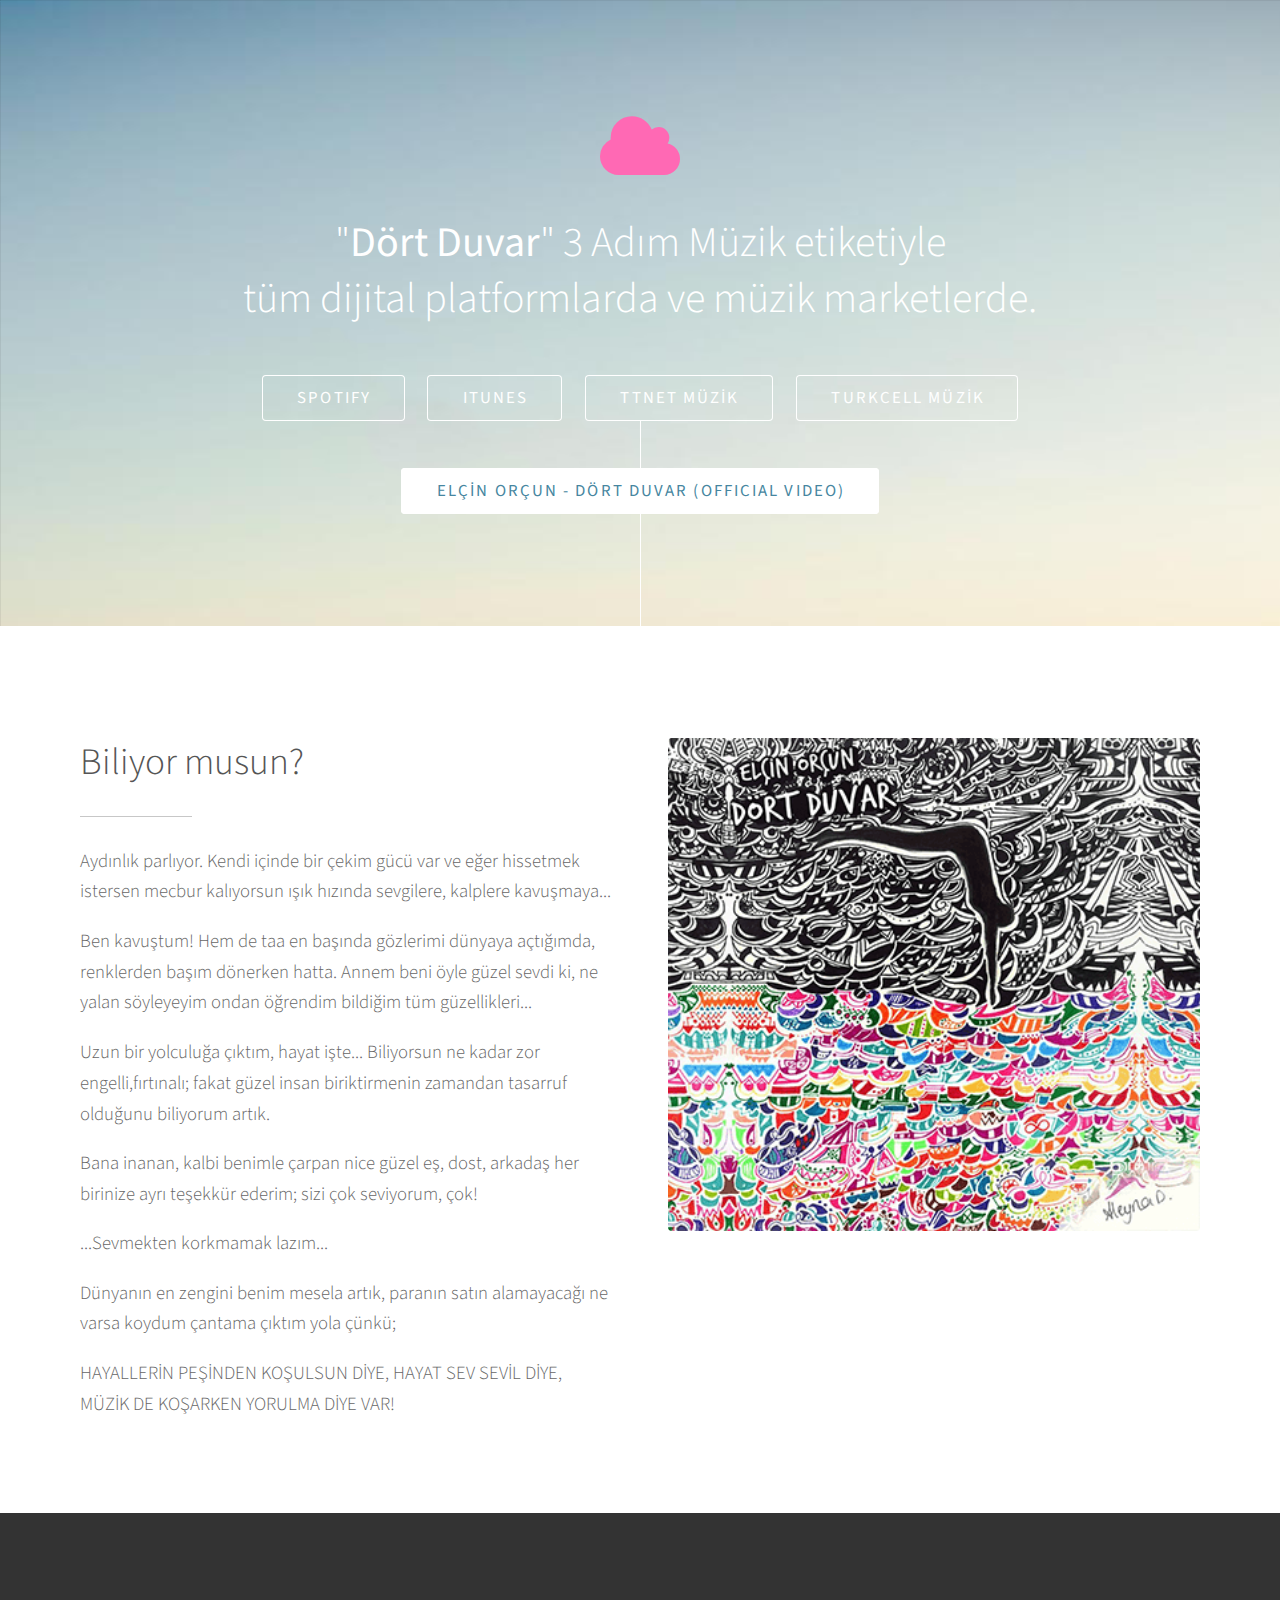
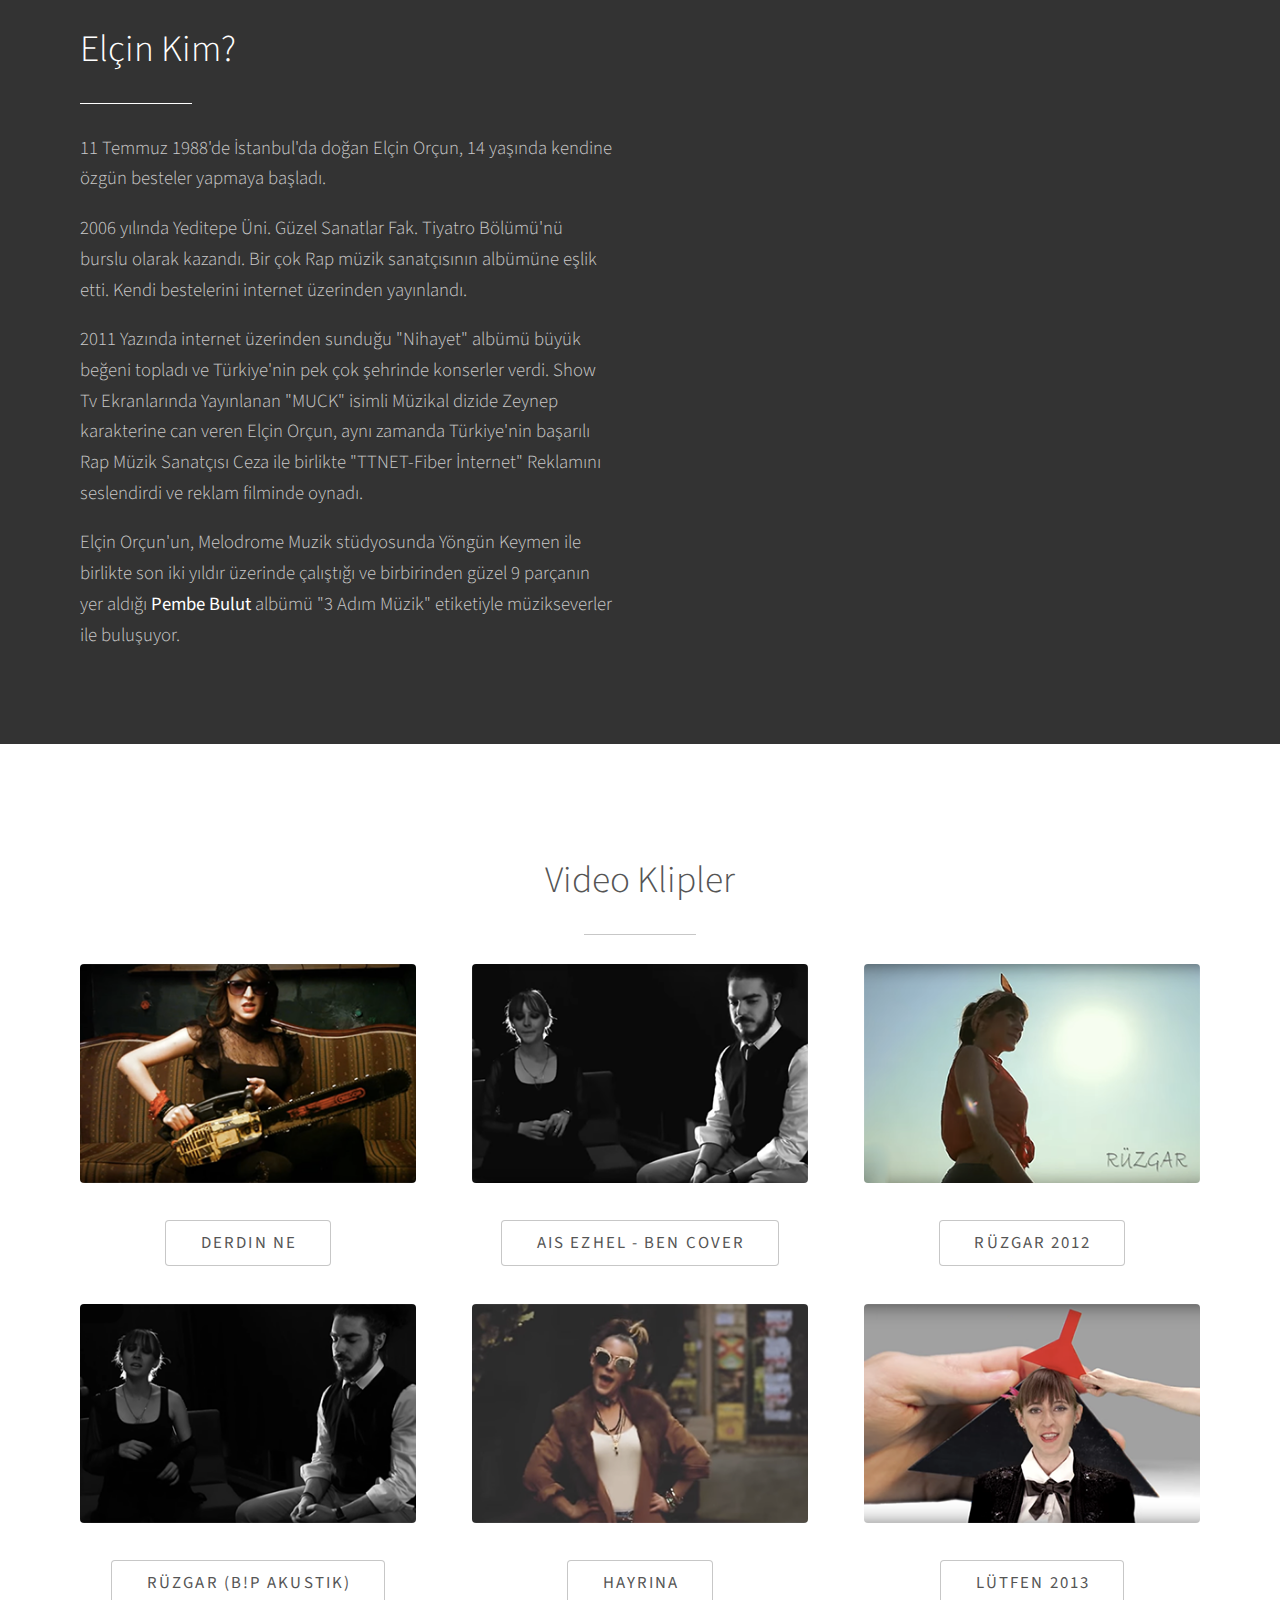
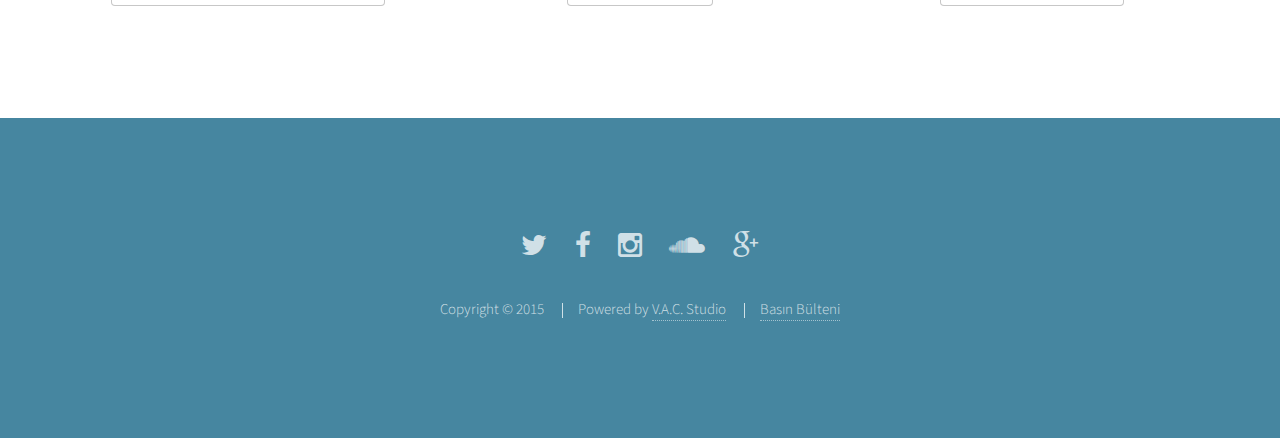
==== index-dortDuvar.html @ 404e04d7 "initial commit" ====
<!DOCTYPE HTML>
<html xmlns="http://www.w3.org/1999/html">
	<head>
		<title>Elçin Orçun - Dört Duvar</title>
		<meta http-equiv="content-type" content="text/html; charset=utf-8" />
		<meta name="description" content="" />
		<meta name="keywords" content="" />
		<meta name="author" content="nevcan uludaş" />
		<!--[if lte IE 8]><script src="css/ie/html5shiv.js"></script><![endif]-->
		<script src="js/jquery.min.js"></script>
		<script src="js/jquery.scrolly.min.js"></script>
		<script src="js/skel.min.js"></script>
		<script src="js/init.js"></script>
		<noscript>
			<link rel="stylesheet" href="css/skel.css" />
			<link rel="stylesheet" href="css/style.css" />
			<link rel="stylesheet" href="css/style-xlarge.css" />
		</noscript>
		<!--[if lte IE 9]><link rel="stylesheet" href="css/ie/v9.css" /><![endif]-->
		<!--[if lte IE 8]><link rel="stylesheet" href="css/ie/v8.css" /><![endif]-->
	</head>
	<body>

		<!-- Header -->
		<section id="header">
			<div class="inner">
				<span class="icon major fa-cloud" style="color:hotpink;"></span>
				<h1>"<strong>Dört Duvar</strong>" 3 Adım Müzik etiketiyle<br />
				tüm dijital platformlarda ve müzik marketlerde.</h1>
				<ul class="actions">
					<li><a href="https://play.spotify.com/track/7yi4Gw7I9JUrYmdKuyf0Lj" target="_blank" class="button scrolly">Spotify</a></li>
					<li><a href="http://hyperurl.co/DortDuvar" target="_blank" class="button scrolly">ITunes</a></li>
					<li><a href="https://www.ttnetmuzik.com.tr/#/album-Dort_Duvar-426302" target="_blank" class="button scrolly">TTnet MÜZİK</a></li>
					<li><a href="http://turkcellmuzik.turkcell.com.tr/#!/album/--/dort-duvar/ODg5ODQ1ODk1ODc5/--/sarkilar/karisik" target="_blank" class="button scrolly">TURKCELL MÜZİK</a></li>
				</ul>
				<ul class="actions uniform">
					<li><a href="https://youtu.be/6TJUSB4Pkss" target="_blank" class="button special">ELÇİN ORÇUN - DÖRT DUVAR (OFFICIAL VIDEO)</a></li>
				</ul>
			</div>
		</section>

		<!-- One -->
		<section id="one" class="main style1">
			<div class="container">
				<div class="row 150%">
					<div class="6u 12u$(medium)">
						<header class="major">
							<h2>Biliyor musun?</h2>
						</header>
						<p>Aydınlık parlıyor. Kendi içinde bir çekim gücü var ve eğer hissetmek istersen mecbur kalıyorsun ışık hızında sevgilere, kalplere kavuşmaya...</p>
						<p>Ben kavuştum! Hem de taa en başında gözlerimi dünyaya açtığımda, renklerden başım dönerken hatta. Annem beni öyle güzel sevdi ki, ne yalan söyleyeyim ondan öğrendim bildiğim tüm güzellikleri...</p>
						<p>Uzun bir yolculuğa çıktım, hayat işte... Biliyorsun ne kadar zor engelli,fırtınalı; fakat güzel insan biriktirmenin zamandan tasarruf olduğunu biliyorum artık.</p>
						<p>Bana inanan, kalbi benimle çarpan nice güzel eş, dost, arkadaş her birinize ayrı teşekkür ederim; sizi çok seviyorum, çok!</p>
						<p>...Sevmekten korkmamak lazım...</p>
						<p>Dünyanın en zengini benim mesela artık, paranın satın alamayacağı ne varsa koydum çantama çıktım yola çünkü;</p>
						<p>HAYALLERİN PEŞİNDEN KOŞULSUN DİYE, HAYAT SEV SEVİL DİYE, MÜZİK DE KOŞARKEN YORULMA DİYE VAR!</p>
					</div>
					<div class="6u$ 12u$(medium) important(medium)">
						<span class="image fit"><img src="images/dortduvar.png" alt="" /></span>
					</div>
				</div>
			</div>
		</section>

		<!-- Two -->
		<section id="two" class="main style2">
			<div class="container">
				<div class="row 150%">
					<!--
					<div class="6u 12u$(medium)">
						<ul class="major-icons">
							<li><span class="icon style1 major"><img src="images/bio1.png" /></span></li>
							<li><span class="icon style1 major"><img src="images/bio2.png" /></span></li>
							<li><span class="icon style1 major"><img src="images/bio3.png" /></span></li>
							<li><span class="icon style1 major"><img src="images/bio4.png" /></span></li>
						</ul>
					</div>
					-->
					<div class="6u$ 12u$(medium)">
						<header class="major">
							<h2>Elçin Kim?</h2>
						</header>
						<p>11 Temmuz 1988'de İstanbul'da doğan Elçin Orçun, 14 yaşında kendine özgün besteler yapmaya başladı.</p>
						<p>2006 yılında Yeditepe Üni. Güzel Sanatlar Fak. Tiyatro Bölümü'nü burslu olarak kazandı. Bir çok Rap müzik sanatçısının albümüne eşlik etti. Kendi bestelerini  internet üzerinden yayınlandı.</p>
						<p>2011 Yazında internet üzerinden sunduğu "Nihayet" albümü büyük beğeni topladı ve Türkiye'nin pek çok şehrinde konserler verdi. Show Tv Ekranlarında Yayınlanan "MUCK" isimli Müzikal dizide Zeynep karakterine can veren Elçin Orçun, aynı zamanda Türkiye'nin başarılı Rap Müzik Sanatçısı Ceza ile birlikte "TTNET-Fiber İnternet" Reklamını seslendirdi ve reklam filminde oynadı.</p>
						<p>Elçin Orçun'un, Melodrome Muzik stüdyosunda Yöngün Keymen ile birlikte son iki yıldır üzerinde çalıştığı ve birbirinden güzel 9 parçanın yer aldığı <strong>Pembe Bulut</strong> albümü "3 Adım Müzik" etiketiyle müzikseverler ile buluşuyor.</p>
					</div>
				</div>
			</div>
		</section>

		<!-- Three -->
		<section id="three" class="main style1 special">
			<div class="container">

				<header class="major">
					<h2>Video Klipler</h2>
				</header>

				<div class="row 150%">
					<div class="4u 12u$(medium)">
						<span class="image fit">
							<a href="https://www.youtube.com/watch?v=4gZuUYfUnNM" target="_blank">
								<img src="images/klipler/derdinNe.png" alt="" />
							</a>
						</span>
						<ul class="actions">
							<li><a href="https://www.youtube.com/watch?v=4gZuUYfUnNM" target="_blank" class="button">Derdin Ne</a></li>
						</ul>
					</div>
					<div class="4u 12u$(medium)">
						<span class="image fit">
							<a href="https://www.youtube.com/watch?v=0Krvwr2W39M" target="_blank">
								<img src="images/klipler/benCover.png" alt="" />
							</a>
						</span>
						<ul class="actions">
							<li><a href="https://www.youtube.com/watch?v=0Krvwr2W39M" target="_blank" class="button">Ais Ezhel - Ben Cover</a></li>
						</ul>
					</div>
					<div class="4u$ 12u$(medium)">
						<span class="image fit">
							<a href="https://www.youtube.com/watch?v=H0GHx_ZiVvg" target="_blank">
								<img src="images/klipler/ruzgar.png" alt="" />
							</a>
						</span>
						<ul class="actions">
							<li><a href="https://www.youtube.com/watch?v=H0GHx_ZiVvg" target="_blank" class="button">Rüzgar 2012</a></li>
						</ul>
					</div>
				</div>

				<div class="row 150%">
					<div class="4u 12u$(medium)">
						<span class="image fit">
							<a href="https://www.youtube.com/watch?v=wIejO-fNywo" target="_blank">
								<img src="images/klipler/ruzgar_bipAkustik.png" alt="" />
							</a>
						</span>
						<ul class="actions">
							<li><a href="https://www.youtube.com/watch?v=wIejO-fNywo" target="_blank" class="button">Rüzgar (B!P Akustik)</a></li>
						</ul>
					</div>
					<div class="4u 12u$(medium)">
						<span class="image fit">
							<a href="https://www.youtube.com/watch?v=1G0oK8ZaPqo" target="_blank">
								<img src="images/klipler/hayrina.png" alt="" />
							</a>
						</span>
						<ul class="actions">
							<li><a href="https://www.youtube.com/watch?v=1G0oK8ZaPqo" target="_blank" class="button">Hayrına</a></li>
						</ul>
					</div>
					<div class="4u$ 12u$(medium)">
						<span class="image fit">
							<a href="https://www.youtube.com/watch?v=cpt3MJ0rsYs" target="_blank">
								<img src="images/klipler/lutfen.png" alt="" />
							</a>
						</span>
						<ul class="actions">
							<li><a href="https://www.youtube.com/watch?v=cpt3MJ0rsYs" target="_blank" class="button">Lütfen 2013</a></li>
						</ul>
					</div>
				</div>

			</div>
		</section>

		<!-- Footer -->
		<section id="footer">
			<ul class="icons">
				<li><a target="_blank" href="https://twitter.com/elcnorcn" class="icon alt fa-twitter"><span class="label">Twitter</span></a></li>
				<li><a target="_blank" href="https://www.facebook.com/elcinorcunn34" class="icon alt fa-facebook"><span class="label">Facebook</span></a></li>
				<li><a target="_blank" href="http://www.instagram.com/elcnorcn" class="icon alt fa-instagram"><span class="label">Instagram</span></a></li>
				<li><a target="_blank" href="https://soundcloud.com/elcinorcun" class="icon alt fa-soundcloud"><span class="label">Instagram</span></a></li>
				<li><a target="_blank" href="https://plus.google.com/107605220546430343421/posts" class="icon alt fa-google-plus"><span class="label">Instagram</span></a></li>
			</ul>
			<ul class="copyright">
				<li>Copyright &copy; 2015</li>
				<li>Powered by <a href="http://vacstudio.com/" target="_blank">V.A.C. Studio</a></li>
				<li><a href="basin_bulteni.zip" title="indirmek için tıklayın">Basın Bülteni</a></li>
			</ul>
		</section>

		<script>
			(function(i,s,o,g,r,a,m){i['GoogleAnalyticsObject']=r;i[r]=i[r]||function(){
				(i[r].q=i[r].q||[]).push(arguments)},i[r].l=1*new Date();a=s.createElement(o),
					m=s.getElementsByTagName(o)[0];a.async=1;a.src=g;m.parentNode.insertBefore(a,m)
			})(window,document,'script','//www.google-analytics.com/analytics.js','ga');

			ga('create', 'UA-38508928-3', 'auto');
			ga('send', 'pageview');

		</script>

	</body>
</html>
---- css/skel.css ----
/* Resets (http://meyerweb.com/eric/tools/css/reset/ | v2.0 | 20110126 | License: none (public domain)) */

	html,body,div,span,applet,object,iframe,h1,h2,h3,h4,h5,h6,p,blockquote,pre,a,abbr,acronym,address,big,cite,code,del,dfn,em,img,ins,kbd,q,s,samp,small,strike,strong,sub,sup,tt,var,b,u,i,center,dl,dt,dd,ol,ul,li,fieldset,form,label,legend,table,caption,tbody,tfoot,thead,tr,th,td,article,aside,canvas,details,embed,figure,figcaption,footer,header,hgroup,menu,nav,output,ruby,section,summary,time,mark,audio,video{margin:0;padding:0;border:0;font-size:100%;font:inherit;vertical-align:baseline;}article,aside,details,figcaption,figure,footer,header,hgroup,menu,nav,section{display:block;}body{line-height:1;}ol,ul{list-style:none;}blockquote,q{quotes:none;}blockquote:before,blockquote:after,q:before,q:after{content:'';content:none;}table{border-collapse:collapse;border-spacing:0;}body{-webkit-text-size-adjust:none}

/* Box Model */

	*, *:before, *:after {
		-moz-box-sizing: border-box;
		-webkit-box-sizing: border-box;
		box-sizing: border-box;
	}

/* Container */

	.container {
		margin-left: auto;
		margin-right: auto;

		/* width: (containers) */
		width: 60em;
	}

	/* Modifiers */

		/* 125% */
			.container.\31 25\25 {
				width: 100%;

				/* max-width: (containers * 1.25) */
				max-width: 75em;

				/* min-width: (containers) */
				min-width: 60em;
			}

		/* 75% */
			.container.\37 5\25 {

				/* width: (containers * 0.75) */
				width: 45em;

			}

		/* 50% */
			.container.\35 0\25 {

				/* width: (containers * 0.50) */
				width: 30em;

			}

		/* 25% */
			.container.\32 5\25 {

				/* width: (containers * 0.25) */
				width: 15em;

			}

/* Grid */

	.row {
		border-bottom: solid 1px transparent;
	}

	.row > * {
		float: left;
	}

	.row:after, .row:before {
		content: '';
		display: block;
		clear: both;
		height: 0;
	}

	.row.uniform > * > :first-child {
		margin-top: 0;
	}

	.row.uniform > * > :last-child {
		margin-bottom: 0;
	}

	/* Gutters */

		/* Normal */

			.row > * {
				/* padding: (gutters.horizontal) 0 0 (gutters.vertical) */
				padding: 0 0 0 2em;
			}

			.row {
				/* margin: -(gutters.horizontal) 0 -1px -(gutters.vertical) */
				margin: 0 0 -1px -2em;
			}

			.row.uniform > * {
				/* padding: (gutters.vertical) 0 0 (gutters.vertical) */
				padding: 2em 0 0 2em;
			}

			.row.uniform {
				/* margin: -(gutters.vertical) 0 -1px -(gutters.vertical) */
				margin: -2em 0 -1px -2em;
			}

		/* 200% */

			.row.\32 00\25 > * {
				/* padding: (gutters.horizontal) 0 0 (gutters.vertical) */
				padding: 0 0 0 4em;
			}

			.row.\32 00\25 {
				/* margin: -(gutters.horizontal) 0 -1px -(gutters.vertical) */
				margin: 0 0 -1px -4em;
			}

			.row.uniform.\32 00\25 > * {
				/* padding: (gutters.vertical) 0 0 (gutters.vertical) */
				padding: 4em 0 0 4em;
			}

			.row.uniform.\32 00\25 {
				/* margin: -(gutters.vertical) 0 -1px -(gutters.vertical) */
				margin: -4em 0 -1px -4em;
			}

		/* 150% */

			.row.\31 50\25 > * {
				/* padding: (gutters.horizontal) 0 0 (gutters.vertical) */
				padding: 0 0 0 3em;
			}

			.row.\31 50\25 {
				/* margin: -(gutters.horizontal) 0 -1px -(gutters.vertical) */
				margin: 0 0 -1px -3em;
			}

			.row.uniform.\31 50\25 > * {
				/* padding: (gutters.vertical) 0 0 (gutters.vertical) */
				padding: 3em 0 0 3em;
			}

			.row.uniform.\31 50\25 {
				/* margin: -(gutters.vertical) 0 -1px -(gutters.vertical) */
				margin: -3em 0 -1px -3em;
			}

		/* 50% */

			.row.\35 0\25 > * {
				/* padding: (gutters.horizontal) 0 0 (gutters.vertical) */
				padding: 0 0 0 1em;
			}

			.row.\35 0\25 {
				/* margin: -(gutters.horizontal) 0 -1px -(gutters.vertical) */
				margin: 0 0 -1px -1em;
			}

			.row.uniform.\35 0\25 > * {
				/* padding: (gutters.vertical) 0 0 (gutters.vertical) */
				padding: 1em 0 0 1em;
			}

			.row.uniform.\35 0\25 {
				/* margin: -(gutters.vertical) 0 -1px -(gutters.vertical) */
				margin: -1em 0 -1px -1em;
			}

		/* 25% */

			.row.\32 5\25 > * {
				/* padding: (gutters.horizontal) 0 0 (gutters.vertical) */
				padding: 0 0 0 0.5em;
			}

			.row.\32 5\25 {
				/* margin: -(gutters.horizontal) 0 -1px -(gutters.vertical) */
				margin: 0 0 -1px -0.5em;
			}

			.row.uniform.\32 5\25 > * {
				/* padding: (gutters.vertical) 0 0 (gutters.vertical) */
				padding: 0.5em 0 0 0.5em;
			}

			.row.uniform.\32 5\25 {
				/* margin: -(gutters.vertical) 0 -1px -(gutters.vertical) */
				margin: -0.5em 0 -1px -0.5em;
			}

		/* 0% */

			.row.\30 \25 > * {
				padding: 0;
			}

			.row.\30 \25 {
				margin: 0 0 -1px 0;
			}

	/* Cells */

		.\31 2u, .\31 2u\24 { width: 100%; clear: none; margin-left: 0; }
		.\31 1u, .\31 1u\24 { width: 91.6666666667%; clear: none; margin-left: 0; }
		.\31 0u, .\31 0u\24 { width: 83.3333333333%; clear: none; margin-left: 0; }
		.\39 u, .\39 u\24 { width: 75%; clear: none; margin-left: 0; }
		.\38 u, .\38 u\24 { width: 66.6666666667%; clear: none; margin-left: 0; }
		.\37 u, .\37 u\24 { width: 58.3333333333%; clear: none; margin-left: 0; }
		.\36 u, .\36 u\24 { width: 50%; clear: none; margin-left: 0; }
		.\35 u, .\35 u\24 { width: 41.6666666667%; clear: none; margin-left: 0; }
		.\34 u, .\34 u\24 { width: 33.3333333333%; clear: none; margin-left: 0; }
		.\33 u, .\33 u\24 { width: 25%; clear: none; margin-left: 0; }
		.\32 u, .\32 u\24 { width: 16.6666666667%; clear: none; margin-left: 0; }
		.\31 u, .\31 u\24 { width: 8.3333333333%; clear: none; margin-left: 0; }

		.\31 2u\24 + *,
		.\31 1u\24 + *,
		.\31 0u\24 + *,
		.\39 u\24 + *,
		.\38 u\24 + *,
		.\37 u\24 + *,
		.\36 u\24 + *,
		.\35 u\24 + *,
		.\34 u\24 + *,
		.\33 u\24 + *,
		.\32 u\24 + *,
		.\31 u\24 + * {
			clear: left;
		}

		.\-11u { margin-left: 91.6666666667% }
		.\-10u { margin-left: 83.3333333333% }
		.\-9u { margin-left: 75% }
		.\-8u { margin-left: 66.6666666667% }
		.\-7u { margin-left: 58.3333333333% }
		.\-6u { margin-left: 50% }
		.\-5u { margin-left: 41.6666666667% }
		.\-4u { margin-left: 33.3333333333% }
		.\-3u { margin-left: 25% }
		.\-2u { margin-left: 16.6666666667% }
		.\-1u { margin-left: 8.3333333333% }
---- css/style.css ----
@import url(font-awesome.min.css);
@import url("http://fonts.googleapis.com/css?family=Source+Sans+Pro:300,300italic,400,400italic");

/*
	Photon by HTML5 UP
	html5up.net | @n33co
	Free for personal and commercial use under the CCA 3.0 license (html5up.net/license)
*/

/* Basic */

	body {
		background: #fff;
	}

		body.is-loading *, body.is-loading *:before, body.is-loading *:after {
			-moz-animation: none !important;
			-webkit-animation: none !important;
			-o-animation: none !important;
			-ms-animation: none !important;
			animation: none !important;
			-moz-transition: none !important;
			-webkit-transition: none !important;
			-o-transition: none !important;
			-ms-transition: none !important;
			transition: none !important;
		}

	body, input, select, textarea {
		color: #666;
		font-family: "Source Sans Pro", Helvetica, sans-serif;
		font-size: 16pt;
		font-weight: 300;
		line-height: 1.65em;
	}

	a {
		-moz-transition: color 0.2s ease-in-out, border-color 0.2s ease-in-out;
		-webkit-transition: color 0.2s ease-in-out, border-color 0.2s ease-in-out;
		-o-transition: color 0.2s ease-in-out, border-color 0.2s ease-in-out;
		-ms-transition: color 0.2s ease-in-out, border-color 0.2s ease-in-out;
		transition: color 0.2s ease-in-out, border-color 0.2s ease-in-out;
		border-bottom: dotted 1px #666;
		color: inherit;
		text-decoration: none;
	}

		a:hover {
			border-bottom-color: transparent !important;
			color: #6bd4c8;
		}

	strong, b {
		color: #555;
		font-weight: 400;
	}

	em, i {
		font-style: italic;
	}

	p {
		margin: 0 0 1em 0; /*2em*/
	}

	h1, h2, h3, h4, h5, h6 {
		color: #555;
		line-height: 1em;
		margin: 0 0 1em 0;
	}

		h1 a, h2 a, h3 a, h4 a, h5 a, h6 a {
			color: inherit;
			text-decoration: none;
		}

	h1 {
		font-size: 2.25em;
		line-height: 1.35em;
	}

	h2 {
		font-size: 2em;
		line-height: 1.35em;
	}

	h3 {
		font-size: 1.35em;
		line-height: 1.5em;
	}

	h4 {
		font-size: 1.25em;
		line-height: 1.5em;
	}

	h5 {
		font-size: 0.9em;
		line-height: 1.5em;
	}

	h6 {
		font-size: 0.7em;
		line-height: 1.5em;
	}

	sub {
		font-size: 0.8em;
		position: relative;
		top: 0.5em;
	}

	sup {
		font-size: 0.8em;
		position: relative;
		top: -0.5em;
	}

	hr {
		border: 0;
		border-bottom: solid 1px rgba(144, 144, 144, 0.5);
		margin: 2em 0;
	}

		hr.major {
			margin: 3em 0;
		}

	blockquote {
		border-left: solid 4px rgba(144, 144, 144, 0.5);
		font-style: italic;
		margin: 0 0 2em 0;
		padding: 0.5em 0 0.5em 2em;
	}

	code {
		background: rgba(144, 144, 144, 0.075);
		border-radius: 4px;
		border: solid 1px rgba(144, 144, 144, 0.5);
		font-family: "Courier New", monospace;
		font-size: 0.9em;
		margin: 0 0.25em;
		padding: 0.25em 0.65em;
	}

	pre {
		-webkit-overflow-scrolling: touch;
		font-family: "Courier New", monospace;
		font-size: 0.9em;
		margin: 0 0 2em 0;
	}

		pre code {
			display: block;
			line-height: 1.75em;
			padding: 1em 1.5em;
			overflow-x: auto;
		}

	.align-left {
		text-align: left;
	}

	.align-center {
		text-align: center;
	}

	.align-right {
		text-align: right;
	}

/* Section/Article */

	section.special, article.special {
		text-align: center;
	}

	header p {
		color: #999;
		margin: 0 0 1.5em 0;
		position: relative;
	}

	header h2 + p {
		font-size: 1.25em;
		line-height: 1.5em;
		margin-top: -1em;
	}

	header h3 + p {
		font-size: 1.1em;
		line-height: 1.5em;
		margin-top: -0.8em;
	}

	header h4 + p,
	header h5 + p,
	header h6 + p {
		font-size: 0.9em;
		line-height: 1.5em;
		margin-top: -0.6em;
	}

	header.major {
		margin: 0 0 1em 0;
	}

		header.major:after {
			background: rgba(144, 144, 144, 0.5);
			content: '';
			display: inline-block;
			height: 1px;
			margin-top: 1.5em;
			width: 6em;
		}

		header.major h2, header.major h3, header.major h4, header.major h5, header.major h6 {
			margin: 0;
		}

		header.major p {
			margin: 0.7em 0 0 0;
		}

	header.special {
		text-align: center;
	}

/* Form */

	form {
		margin: 0 0 2em 0;
	}

	label {
		color: #555;
		display: block;
		font-size: 0.9em;
		font-weight: 400;
		margin: 0 0 1em 0;
	}

	input[type="text"],
	input[type="password"],
	input[type="email"],
	select,
	textarea {
		-moz-appearance: none;
		-webkit-appearance: none;
		-o-appearance: none;
		-ms-appearance: none;
		appearance: none;
		background: rgba(144, 144, 144, 0.075);
		border-radius: 4px;
		border: none;
		border: solid 1px rgba(144, 144, 144, 0.5);
		color: inherit;
		display: block;
		outline: 0;
		padding: 0 1em;
		text-decoration: none;
		width: 100%;
	}

		input[type="text"]:invalid,
		input[type="password"]:invalid,
		input[type="email"]:invalid,
		select:invalid,
		textarea:invalid {
			box-shadow: none;
		}

		input[type="text"]:focus,
		input[type="password"]:focus,
		input[type="email"]:focus,
		select:focus,
		textarea:focus {
			border-color: #6bd4c8;
		}

	.select-wrapper {
		text-decoration: none;
		display: block;
		position: relative;
	}

		.select-wrapper:before {
			-moz-osx-font-smoothing: grayscale;
			-webkit-font-smoothing: antialiased;
			font-family: FontAwesome;
			font-style: normal;
			font-weight: normal;
			text-transform: none !important;
		}

		.select-wrapper:before {
			color: rgba(144, 144, 144, 0.5);
			content: '\f078';
			display: block;
			height: 2.75em;
			line-height: 2.75em;
			pointer-events: none;
			position: absolute;
			right: 0;
			text-align: center;
			top: 0;
			width: 2.75em;
		}

		.select-wrapper select::-ms-expand {
			display: none;
		}

	input[type="text"],
	input[type="password"],
	input[type="email"],
	select {
		height: 2.75em;
	}

	textarea {
		padding: 0.75em 1em;
	}

	input[type="checkbox"],
	input[type="radio"] {
		-moz-appearance: none;
		-webkit-appearance: none;
		-o-appearance: none;
		-ms-appearance: none;
		appearance: none;
		display: block;
		float: left;
		margin-right: -2em;
		opacity: 0;
		width: 1em;
		z-index: -1;
	}

		input[type="checkbox"] + label,
		input[type="radio"] + label {
			text-decoration: none;
			color: #666;
			cursor: pointer;
			display: inline-block;
			font-size: 1em;
			font-weight: 300;
			padding-left: 2.4em;
			padding-right: 0.75em;
			position: relative;
		}

			input[type="checkbox"] + label:before,
			input[type="radio"] + label:before {
				-moz-osx-font-smoothing: grayscale;
				-webkit-font-smoothing: antialiased;
				font-family: FontAwesome;
				font-style: normal;
				font-weight: normal;
				text-transform: none !important;
			}

			input[type="checkbox"] + label:before,
			input[type="radio"] + label:before {
				background: rgba(144, 144, 144, 0.075);
				border-radius: 4px;
				border: solid 1px rgba(144, 144, 144, 0.5);
				content: '';
				display: inline-block;
				height: 1.65em;
				left: 0;
				line-height: 1.58125em;
				position: absolute;
				text-align: center;
				top: 0;
				width: 1.65em;
			}

		input[type="checkbox"]:checked + label:before,
		input[type="radio"]:checked + label:before {
			background: #666666;
			border-color: #666666;
			color: #ffffff;
			content: '\f00c';
		}

		input[type="checkbox"]:focus + label:before,
		input[type="radio"]:focus + label:before {
			border-color: #6bd4c8;
		}

	input[type="checkbox"] + label:before {
		border-radius: 4px;
	}

	input[type="radio"] + label:before {
		border-radius: 100%;
	}

	::-webkit-input-placeholder {
		color: #999 !important;
		opacity: 1.0;
	}

	:-moz-placeholder {
		color: #999 !important;
		opacity: 1.0;
	}

	::-moz-placeholder {
		color: #999 !important;
		opacity: 1.0;
	}

	:-ms-input-placeholder {
		color: #999 !important;
		opacity: 1.0;
	}

	.formerize-placeholder {
		color: #999 !important;
		opacity: 1.0;
	}

/* Box */

	.box {
		border-radius: 4px;
		border: solid 1px rgba(144, 144, 144, 0.5);
		margin-bottom: 2em;
		padding: 1.5em;
	}

		.box > :last-child,
		.box > :last-child > :last-child,
		.box > :last-child > :last-child > :last-child {
			margin-bottom: 0;
		}

		.box.alt {
			border: 0;
			border-radius: 0;
			padding: 0;
		}

/* Icon */

	.icon {
		text-decoration: none;
		border-bottom: none;
		position: relative;
	}

		.icon:before {
			-moz-osx-font-smoothing: grayscale;
			-webkit-font-smoothing: antialiased;
			font-family: FontAwesome;
			font-style: normal;
			font-weight: normal;
			text-transform: none !important;
		}

		.icon > .label {
			display: none;
		}

		.icon.style1:before {
			color: #c3e895;
		}

		.icon.style2:before {
			color: #8addaa;
		}

		.icon.style3:before {
			color: #6bd4c8;
		}

		.icon.style4:before {
			color: #57aed3;
		}

		.icon.style5:before {
			color: #4a87d3;
		}

		.icon.style6:before {
			color: #6b88e6;
		}

		.icon.major {
			text-decoration: none;
			color: #555;
			cursor: default;
			display: inline-block;
			margin: 0 0 1.5em 0;
		}

			.icon.major:before {
				-moz-osx-font-smoothing: grayscale;
				-webkit-font-smoothing: antialiased;
				font-family: FontAwesome;
				font-style: normal;
				font-weight: normal;
				text-transform: none !important;
			}

			.icon.major:before {
				font-size: 4em;
				line-height: 1em;
			}

/* Image */

	.image {
		border-radius: 4px;
		border: 0;
		display: inline-block;
		position: relative;
	}

		.image img {
			border-radius: 4px;
			display: block;
		}

		.image.left {
			float: left;
			padding: 0 1.5em 1em 0;
			top: 0.25em;
		}

		.image.right {
			float: right;
			padding: 0 0 1em 1.5em;
			top: 0.25em;
		}

		.image.left, .image.right {
			max-width: 40%;
		}

			.image.left img, .image.right img {
				width: 100%;
			}

		.image.fit {
			display: block;
			margin: 0 0 2em 0;
			width: 100%;
		}

			.image.fit img {
				width: 100%;
			}

/* List */

	ol {
		list-style: decimal;
		margin: 0 0 2em 0;
		padding-left: 1.25em;
	}

		ol li {
			padding-left: 0.25em;
		}

	ul {
		list-style: disc;
		margin: 0 0 2em 0;
		padding-left: 1em;
	}

		ul li {
			padding-left: 0.5em;
		}

		ul.alt {
			list-style: none;
			padding-left: 0;
		}

			ul.alt li {
				border-top: solid 1px rgba(144, 144, 144, 0.5);
				padding: 0.5em 0;
			}

				ul.alt li:first-child {
					border-top: 0;
					padding-top: 0;
				}

		ul.icons {
			cursor: default;
			list-style: none;
			padding-left: 0;
		}

			ul.icons li {
				display: inline-block;
				padding: 0 1.25em 0 0;
			}

				ul.icons li:last-child {
					padding-right: 0;
				}

				ul.icons li .icon:before {
					font-size: 1.5em;
				}

		ul.major-icons {
			list-style: none;
			padding-left: 0;
		}

			ul.major-icons li {
				display: inline-block;
				padding: 2.5em;
				text-align: center;
			}

				ul.major-icons li .icon {
					-moz-transform: rotate(45deg);
					-webkit-transform: rotate(45deg);
					-o-transform: rotate(45deg);
					-ms-transform: rotate(45deg);
					transform: rotate(45deg);
					border-radius: 4px;
					border: solid 1px rgba(144, 144, 144, 0.5);
					display: inline-block;
					height: 8em;
					line-height: 8em;
					margin: 0;
					text-align: center;
					width: 8em;
				}

					ul.major-icons li .icon:before {
						-moz-transform: rotate(-45deg);
						-webkit-transform: rotate(-45deg);
						-o-transform: rotate(-45deg);
						-ms-transform: rotate(-45deg);
						transform: rotate(-45deg);
						display: inline-block;
						line-height: inherit;
					}

		ul.actions {
			cursor: default;
			list-style: none;
			padding-left: 0;
		}

			ul.actions li {
				display: inline-block;
				padding: 0 1em 0 0;
				vertical-align: middle;
			}

				ul.actions li:last-child {
					padding-right: 0;
				}

			ul.actions.small li {
				padding: 0 0.5em 0 0;
			}

			ul.actions.vertical li {
				display: block;
				padding: 1em 0 0 0;
			}

				ul.actions.vertical li:first-child {
					padding-top: 0;
				}

				ul.actions.vertical li > * {
					margin-bottom: 0;
				}

			ul.actions.vertical.small li {
				padding: 0.5em 0 0 0;
			}

				ul.actions.vertical.small li:first-child {
					padding-top: 0;
				}

			ul.actions.uniform li > * {
				min-width: 12em;
			}

			ul.actions.fit {
				display: table;
				margin-left: -1em;
				padding: 0;
				table-layout: fixed;
				width: calc(100% + 1em);
			}

				ul.actions.fit li {
					display: table-cell;
					padding: 0 0 0 1em;
				}

					ul.actions.fit li > * {
						margin-bottom: 0;
					}

				ul.actions.fit.small {
					margin-left: -0.5em;
					width: calc(100% + 0.5em);
				}

					ul.actions.fit.small li {
						padding: 0 0 0 0.5em;
					}

	dl {
		margin: 0 0 2em 0;
	}

/* Table */

	.table-wrapper {
		-webkit-overflow-scrolling: touch;
		overflow-x: auto;
	}

	table {
		margin: 0 0 2em 0;
		width: 100%;
	}

		table tbody tr {
			border-left: 0;
			border-right: 0;
		}

			table tbody tr:nth-child(2n + 1) {
				background-color: rgba(144, 144, 144, 0.075);
			}

		table td {
			padding: 0.75em 0.75em;
		}

		table th {
			color: #555;
			font-size: 0.9em;
			font-weight: 400;
			padding: 0 0.75em 0.75em 0.75em;
			text-align: left;
		}

		table thead {
			border-bottom: solid 1px rgba(144, 144, 144, 0.5);
		}

		table tfoot {
			border-top: solid 1px rgba(144, 144, 144, 0.5);
		}

		table.alt {
			border-collapse: separate;
		}

			table.alt tbody tr td {
				border: solid 1px rgba(144, 144, 144, 0.5);
				border-left-width: 0;
				border-top-width: 0;
			}

				table.alt tbody tr td:first-child {
					border-left-width: 1px;
				}

			table.alt tbody tr:first-child td {
				border-top-width: 1px;
			}

			table.alt thead {
				border-bottom: 0;
			}

			table.alt tfoot {
				border-top: 0;
			}

/* Button */

	input[type="submit"],
	input[type="reset"],
	input[type="button"],
	button,
	.button {
		-moz-appearance: none;
		-webkit-appearance: none;
		-o-appearance: none;
		-ms-appearance: none;
		appearance: none;
		-moz-transition: background-color 0.2s ease-in-out, color 0.2s ease-in-out;
		-webkit-transition: background-color 0.2s ease-in-out, color 0.2s ease-in-out;
		-o-transition: background-color 0.2s ease-in-out, color 0.2s ease-in-out;
		-ms-transition: background-color 0.2s ease-in-out, color 0.2s ease-in-out;
		transition: background-color 0.2s ease-in-out, color 0.2s ease-in-out;
		background-color: transparent;
		border-radius: 4px;
		border: 0;
		box-shadow: inset 0 0 0 1px rgba(144, 144, 144, 0.5);
		color: #555 !important;
		cursor: pointer;
		display: inline-block;
		font-size: 0.9em;
		font-weight: 400;
		height: 2.75em;
		letter-spacing: 0.125em;
		line-height: 2.75em;
		padding: 0 2em;
		text-align: center;
		text-decoration: none;
		text-indent: 0.125em;
		text-transform: uppercase;
		white-space: nowrap;
	}

		input[type="submit"]:hover,
		input[type="reset"]:hover,
		input[type="button"]:hover,
		button:hover,
		.button:hover {
			background-color: rgba(144, 144, 144, 0.075);
		}

		input[type="submit"]:active,
		input[type="reset"]:active,
		input[type="button"]:active,
		button:active,
		.button:active {
			background-color: rgba(144, 144, 144, 0.2);
		}

		input[type="submit"].icon,
		input[type="reset"].icon,
		input[type="button"].icon,
		button.icon,
		.button.icon {
			padding-left: 1.35em;
		}

			input[type="submit"].icon:before,
			input[type="reset"].icon:before,
			input[type="button"].icon:before,
			button.icon:before,
			.button.icon:before {
				margin-right: 0.5em;
			}

		input[type="submit"].fit,
		input[type="reset"].fit,
		input[type="button"].fit,
		button.fit,
		.button.fit {
			display: block;
			margin: 0 0 1em 0;
			width: 100%;
		}

		input[type="submit"].small,
		input[type="reset"].small,
		input[type="button"].small,
		button.small,
		.button.small {
			font-size: 0.7em;
		}

		input[type="submit"].big,
		input[type="reset"].big,
		input[type="button"].big,
		button.big,
		.button.big {
			font-size: 1.25em;
		}

		input[type="submit"].special,
		input[type="reset"].special,
		input[type="button"].special,
		button.special,
		.button.special {
			background-color: #555;
			box-shadow: none !important;
			color: #fff !important;
		}

			input[type="submit"].special:hover,
			input[type="reset"].special:hover,
			input[type="button"].special:hover,
			button.special:hover,
			.button.special:hover {
				background-color: #626262;
			}

			input[type="submit"].special:active,
			input[type="reset"].special:active,
			input[type="button"].special:active,
			button.special:active,
			.button.special:active {
				background-color: #484848;
			}

		input[type="submit"].disabled, input[type="submit"]:disabled,
		input[type="reset"].disabled,
		input[type="reset"]:disabled,
		input[type="button"].disabled,
		input[type="button"]:disabled,
		button.disabled,
		button:disabled,
		.button.disabled,
		.button:disabled {
			cursor: default;
			opacity: 0.25;
		}

/* Main */

	.main {
		padding: 6em 0 4em 0;
	}

		.main.style1 {
			background: #fff;
		}

		.main.style2 {
			background-color: #333;
			color: rgba(255, 255, 255, 0.75);
			background-attachment: fixed,							fixed;
			background-image: url("images/overlay1.png"), url("../images/header.jpg");
			background-size: auto,							cover;
		}

			.main.style2 a {
				border-bottom-color: rgba(255, 255, 255, 0.5);
			}

				.main.style2 a:hover {
					color: #ffffff;
				}

			.main.style2 h1, .main.style2 h2, .main.style2 h3, .main.style2 h4, .main.style2 h5, .main.style2 h6, .main.style2 strong, .main.style2 b {
				color: #ffffff;
			}

			.main.style2 header p {
				color: #ffffff;
			}

			.main.style2 header.major:after {
				background: #ffffff;
			}

			.main.style2 input[type="submit"],
			.main.style2 input[type="reset"],
			.main.style2 input[type="button"],
			.main.style2 button,
			.main.style2 .button {
				box-shadow: inset 0 0 0 1px #ffffff;
				color: #ffffff !important;
			}

				.main.style2 input[type="submit"]:hover,
				.main.style2 input[type="reset"]:hover,
				.main.style2 input[type="button"]:hover,
				.main.style2 button:hover,
				.main.style2 .button:hover {
					background-color: rgba(255, 255, 255, 0.125);
				}

				.main.style2 input[type="submit"]:active,
				.main.style2 input[type="reset"]:active,
				.main.style2 input[type="button"]:active,
				.main.style2 button:active,
				.main.style2 .button:active {
					background-color: rgba(255, 255, 255, 0.25);
				}

				.main.style2 input[type="submit"].special,
				.main.style2 input[type="reset"].special,
				.main.style2 input[type="button"].special,
				.main.style2 button.special,
				.main.style2 .button.special {
					background-color: #ffffff;
					box-shadow: inset 0 0 0 1px #ffffff !important;
					color: #333 !important;
				}

					.main.style2 input[type="submit"].special:hover,
					.main.style2 input[type="reset"].special:hover,
					.main.style2 input[type="button"].special:hover,
					.main.style2 button.special:hover,
					.main.style2 .button.special:hover {
						background-color: rgba(255, 255, 255, 0.125) !important;
						color: #ffffff !important;
					}

					.main.style2 input[type="submit"].special:active,
					.main.style2 input[type="reset"].special:active,
					.main.style2 input[type="button"].special:active,
					.main.style2 button.special:active,
					.main.style2 .button.special:active {
						background-color: rgba(255, 255, 255, 0.25) !important;
					}

			.main.style2 ul.major-icons li .icon {
				border-color: #ffffff;
			}

			.main.style2 .icon.major {
				color: #ffffff;
			}

/* Header */

	#header {
		padding: 9em 0 9em 0;
		background-color: #4686a0;
		color: rgba(255, 255, 255, 0.75);
		background-attachment: fixed,							fixed,							fixed;
		background-image: url("../images/home.png"), url("images/overlay3.svg"), linear-gradient(45deg, #9dc66b 5%, #4fa49a 30%, #4361c2);
		background-position: top left,						center center,					center center;
		background-size: auto,							cover,							cover;
		overflow: hidden;
		position: relative;
		text-align: center;
	}

		#header a {
			border-bottom-color: rgba(255, 255, 255, 0.5);
		}

			#header a:hover {
				color: #ffffff;
			}

		#header h1, #header h2, #header h3, #header h4, #header h5, #header h6, #header strong, #header b {
			color: #ffffff;
		}

		#header header p {
			color: #ffffff;
		}

		#header header.major:after {
			background: #ffffff;
		}

		#header input[type="submit"],
		#header input[type="reset"],
		#header input[type="button"],
		#header button,
		#header .button {
			box-shadow: inset 0 0 0 1px #ffffff;
			color: #ffffff !important;
		}

			#header input[type="submit"]:hover,
			#header input[type="reset"]:hover,
			#header input[type="button"]:hover,
			#header button:hover,
			#header .button:hover {
				background-color: rgba(255, 255, 255, 0.125);
			}

			#header input[type="submit"]:active,
			#header input[type="reset"]:active,
			#header input[type="button"]:active,
			#header button:active,
			#header .button:active {
				background-color: rgba(255, 255, 255, 0.25);
			}

			#header input[type="submit"].special,
			#header input[type="reset"].special,
			#header input[type="button"].special,
			#header button.special,
			#header .button.special {
				background-color: #ffffff;
				box-shadow: inset 0 0 0 1px #ffffff !important;
				color: #4686a0 !important;
			}

				#header input[type="submit"].special:hover,
				#header input[type="reset"].special:hover,
				#header input[type="button"].special:hover,
				#header button.special:hover,
				#header .button.special:hover {
					background-color: rgba(255, 255, 255, 0.125) !important;
					color: #ffffff !important;
				}

				#header input[type="submit"].special:active,
				#header input[type="reset"].special:active,
				#header input[type="button"].special:active,
				#header button.special:active,
				#header .button.special:active {
					background-color: rgba(255, 255, 255, 0.25) !important;
				}

		#header ul.major-icons li .icon {
			border-color: #ffffff;
		}

		#header .icon.major {
			color: #ffffff;
		}

		#header h1 {
			margin: 0;
		}

		#header p {
			margin: 1em 0 0 0;
		}

		#header .actions {
			margin: 2.5em 0 0 0;
			position: relative;
		}

			#header .actions:after {
				background: #ffffff;
				content: '';
				height: 100vh;
				left: 50%;
				position: absolute;
				top: 100%;
				width: 1px;
			}

		#header .inner {
			-moz-transition: -moz-transform 1.5s ease, opacity 2s ease;
			-webkit-transition: -webkit-transform 1.5s ease, opacity 2s ease;
			-o-transition: -o-transform 1.5s ease, opacity 2s ease;
			-ms-transition: -ms-transform 1.5s ease, opacity 2s ease;
			transition: transform 1.5s ease, opacity 2s ease;
			-moz-transition-delay: 0.25s;
			-webkit-transition-delay: 0.25s;
			-o-transition-delay: 0.25s;
			-ms-transition-delay: 0.25s;
			transition-delay: 0.25s;
			-moz-transform: scale(1);
			-webkit-transform: scale(1);
			-o-transform: scale(1);
			-ms-transform: scale(1);
			transform: scale(1);
			opacity: 1;
			position: relative;
			z-index: 1;
		}

			#header .inner .actions {
				-moz-transition: -moz-transform 1.25s ease;
				-webkit-transition: -webkit-transform 1.25s ease;
				-o-transition: -o-transform 1.25s ease;
				-ms-transition: -ms-transform 1.25s ease;
				transition: transform 1.25s ease;
				-moz-transition-delay: 1s;
				-webkit-transition-delay: 1s;
				-o-transition-delay: 1s;
				-ms-transition-delay: 1s;
				transition-delay: 1s;
				-moz-transform: translateY(0);
				-webkit-transform: translateY(0);
				-o-transform: translateY(0);
				-ms-transform: translateY(0);
				transform: translateY(0);
				opacity: 1;
			}

		#header:after {
			transition: -moz-opacity 1s ease;
			transition: -webkit-opacity 1s ease;
			transition: -o-opacity 1s ease;
			transition: -ms-opacity 1s ease;
			transition: opacity 1s ease;
			background-image: linear-gradient(45deg, #4fa49a, #4361c2);
			content: '';
			height: 100%;
			left: 0;
			opacity: 0;
			position: absolute;
			top: 0;
			width: 100%;
		}

	body.is-loading #header .inner {
		-moz-transform: scale(1.05);
		-webkit-transform: scale(1.05);
		-o-transform: scale(1.05);
		-ms-transform: scale(1.05);
		transform: scale(1.05);
		opacity: 0;
	}

		body.is-loading #header .inner .actions {
			-moz-transform: translateY(30em);
			-webkit-transform: translateY(30em);
			-o-transform: translateY(30em);
			-ms-transform: translateY(30em);
			transform: translateY(30em);
			opacity: 0;
		}

	body.is-loading #header:after {
		opacity: 1;
	}

/* Footer */

	#footer {
		padding: 6em 0 6em 0;
		background-color: #4686a0;
		color: rgba(255, 255, 255, 0.75);
		background-attachment: fixed,							fixed,							fixed;
		background-image: url("images/overlay2.png"), url("images/overlay4.svg"), linear-gradient(45deg, #4361c2, #4fa49a 50%, #9dc66b 95%);
		background-position: top left,						center center,					center center;
		background-size: auto,							cover,							cover;
		text-align: center;
	}

		#footer a {
			border-bottom-color: rgba(255, 255, 255, 0.5);
		}

			#footer a:hover {
				color: #ffffff;
			}

		#footer h1, #footer h2, #footer h3, #footer h4, #footer h5, #footer h6, #footer strong, #footer b {
			color: #ffffff;
		}

		#footer header p {
			color: #ffffff;
		}

		#footer header.major:after {
			background: #ffffff;
		}

		#footer input[type="submit"],
		#footer input[type="reset"],
		#footer input[type="button"],
		#footer button,
		#footer .button {
			box-shadow: inset 0 0 0 1px #ffffff;
			color: #ffffff !important;
		}

			#footer input[type="submit"]:hover,
			#footer input[type="reset"]:hover,
			#footer input[type="button"]:hover,
			#footer button:hover,
			#footer .button:hover {
				background-color: rgba(255, 255, 255, 0.125);
			}

			#footer input[type="submit"]:active,
			#footer input[type="reset"]:active,
			#footer input[type="button"]:active,
			#footer button:active,
			#footer .button:active {
				background-color: rgba(255, 255, 255, 0.25);
			}

			#footer input[type="submit"].special,
			#footer input[type="reset"].special,
			#footer input[type="button"].special,
			#footer button.special,
			#footer .button.special {
				background-color: #ffffff;
				box-shadow: inset 0 0 0 1px #ffffff !important;
				color: #4686a0 !important;
			}

				#footer input[type="submit"].special:hover,
				#footer input[type="reset"].special:hover,
				#footer input[type="button"].special:hover,
				#footer button.special:hover,
				#footer .button.special:hover {
					background-color: rgba(255, 255, 255, 0.125) !important;
					color: #ffffff !important;
				}

				#footer input[type="submit"].special:active,
				#footer input[type="reset"].special:active,
				#footer input[type="button"].special:active,
				#footer button.special:active,
				#footer .button.special:active {
					background-color: rgba(255, 255, 255, 0.25) !important;
				}

		#footer ul.major-icons li .icon {
			border-color: #ffffff;
		}

		#footer .icon.major {
			color: #ffffff;
		}

		#footer .icons {
			margin: 0;
		}

		#footer .copyright {
			font-size: 0.8em;
			list-style: none;
			margin: 2em 0 0 0;
			padding: 0;
		}

			#footer .copyright li {
				border-left: solid 1px;
				display: inline-block;
				line-height: 1em;
				margin-left: 1em;
				padding: 0 0 0 1em;
			}

				#footer .copyright li:first-child {
					border-left: 0;
					margin-left: 0;
					padding: 0;
				}

.img-responsive {
	width: 100%;
}
---- css/style-xlarge.css ----
/*
	Photon by HTML5 UP
	html5up.net | @n33co
	Free for personal and commercial use under the CCA 3.0 license (html5up.net/license)
*/

/* Basic */

	body, input, select, textarea {
		font-size: 14pt;
	}

/* Header */

	#header {
		padding: 6em 0 6em 0;
	}
---- css/ie/v9.css ----
/*
	Photon by HTML5 UP
	html5up.net | @n33co
	Free for personal and commercial use under the CCA 3.0 license (html5up.net/license)
*/

/* Header */

	#header {
		background-image: none;
		filter: progid:DXImageTransform.Microsoft.Gradient(startColorStr="#4fa49a", endColorStr="#4361c2", GradientType=1);
		position: relative;
	}

		#header:before {
			background-image: url("../images/overlay2.png"), url("../images/overlay3.svg");
			background-position: top left,							center center;
			background-size: auto,								cover;
			content: '';
			height: 100%;
			left: 0;
			position: absolute;
			top: 0;
			width: 100%;
		}

		#header > * {
			position: relative;
			z-index: 1;
		}

/* Footer */

	#footer {
		background-image: none;
		filter: progid:DXImageTransform.Microsoft.Gradient(startColorStr="#4361c2", endColorStr="#4fa49a", GradientType=1);
		position: relative;
	}

		#footer:before {
			background-image: url("../images/overlay2.png"), url("../images/overlay4.svg");
			background-position: top left,							center center;
			background-size: auto,								cover;
			content: '';
			height: 100%;
			left: 0;
			position: absolute;
			top: 0;
			width: 100%;
		}

		#footer > * {
			position: relative;
			z-index: 1;
		}
---- css/ie/v8.css ----
/*
	Photon by HTML5 UP
	html5up.net | @n33co
	Free for personal and commercial use under the CCA 3.0 license (html5up.net/license)
*/

/* Basic */

	hr {
		border-bottom: solid 1px #ccc;
	}

	blockquote {
		border-left: solid 4px #ccc;
	}

	code {
		border: solid 1px #ccc;
	}

/* Section/Article */

	header.major:after {
		background: #ccc;
	}

/* Form */

	input[type="text"],
	input[type="password"],
	input[type="email"],
	select,
	textarea {
		-ms-behavior: url("css/ie/PIE.htc");
		border: solid 1px #ccc;
		position: relative;
	}

/* List */

	ul.alt li {
		border-top: solid 1px #ccc;
	}

	ul.major-icons li .icon {
		-ms-behavior: url("css/ie/PIE.htc");
		border: solid 1px #ccc;
		position: relative;
	}

/* Table */

	table thead {
		border-bottom: solid 1px #ccc;
	}

	table tfoot {
		border-top: solid 1px #ccc;
	}

	table.alt tbody tr td {
		border: solid 1px #ccc;
		border-left-width: 0;
		border-top-width: 0;
	}

/* Button */

	input[type="submit"],
	input[type="reset"],
	input[type="button"],
	button,
	.button {
		-ms-behavior: url("css/ie/PIE.htc");
		border: solid 1px #ccc;
		position: relative;
	}

/* Image */

	.image {
		-ms-behavior: url("css/ie/PIE.htc");
	}

		.image img {
			-ms-behavior: url("css/ie/PIE.htc");
			position: relative;
		}

/* Main */

	.main.style2 {
		background-color: #333;
		color: #ffffff;
		-ms-behavior: url("css/ie/backgroundsize.min.htc");
		background-image: url("../../images/header.jpg");
		background-size: cover;
		position: relative;
	}

		.main.style2 a {
			border-bottom-color: #ffffff;
		}

			.main.style2 a:hover {
				color: #ffffff;
			}

		.main.style2 h1, .main.style2 h2, .main.style2 h3, .main.style2 h4, .main.style2 h5, .main.style2 h6, .main.style2 strong, .main.style2 b {
			color: #ffffff;
		}

		.main.style2 header p {
			color: #ffffff;
		}

		.main.style2 header.major:after {
			background: #ffffff;
		}

		.main.style2 input[type="submit"],
		.main.style2 input[type="reset"],
		.main.style2 input[type="button"],
		.main.style2 button,
		.main.style2 .button {
			border: solid 1px #ffffff !important;
			color: #ffffff !important;
		}

			.main.style2 input[type="submit"]:hover,
			.main.style2 input[type="reset"]:hover,
			.main.style2 input[type="button"]:hover,
			.main.style2 button:hover,
			.main.style2 .button:hover {
				background-color: transparent;
			}

			.main.style2 input[type="submit"]:active,
			.main.style2 input[type="reset"]:active,
			.main.style2 input[type="button"]:active,
			.main.style2 button:active,
			.main.style2 .button:active {
				background-color: transparent;
			}

			.main.style2 input[type="submit"].special,
			.main.style2 input[type="reset"].special,
			.main.style2 input[type="button"].special,
			.main.style2 button.special,
			.main.style2 .button.special {
				background-color: #ffffff;
				border: solid 1px #ffffff !important;
				color: #333 !important;
			}

				.main.style2 input[type="submit"].special:hover,
				.main.style2 input[type="reset"].special:hover,
				.main.style2 input[type="button"].special:hover,
				.main.style2 button.special:hover,
				.main.style2 .button.special:hover {
					background-color: transparent !important;
					color: #ffffff !important;
				}

				.main.style2 input[type="submit"].special:active,
				.main.style2 input[type="reset"].special:active,
				.main.style2 input[type="button"].special:active,
				.main.style2 button.special:active,
				.main.style2 .button.special:active {
					background-color: transparent !important;
				}

		.main.style2 ul.major-icons li .icon {
			border-color: #ffffff;
		}

		.main.style2 .icon.major {
			color: #ffffff;
		}

		.main.style2:before {
			background-image: url("../images/overlay1.png");
			content: '';
			height: 100%;
			left: 0;
			position: absolute;
			top: 0;
			width: 100%;
		}

		.main.style2 > * {
			position: relative;
			z-index: 1;
		}

/* Header */

	#header {
		background-color: #4686a0;
		color: #ffffff;
	}

		#header a {
			border-bottom-color: #ffffff;
		}

			#header a:hover {
				color: #ffffff;
			}

		#header h1, #header h2, #header h3, #header h4, #header h5, #header h6, #header strong, #header b {
			color: #ffffff;
		}

		#header header p {
			color: #ffffff;
		}

		#header header.major:after {
			background: #ffffff;
		}

		#header input[type="submit"],
		#header input[type="reset"],
		#header input[type="button"],
		#header button,
		#header .button {
			border: solid 1px #ffffff !important;
			color: #ffffff !important;
		}

			#header input[type="submit"]:hover,
			#header input[type="reset"]:hover,
			#header input[type="button"]:hover,
			#header button:hover,
			#header .button:hover {
				background-color: transparent;
			}

			#header input[type="submit"]:active,
			#header input[type="reset"]:active,
			#header input[type="button"]:active,
			#header button:active,
			#header .button:active {
				background-color: transparent;
			}

			#header input[type="submit"].special,
			#header input[type="reset"].special,
			#header input[type="button"].special,
			#header button.special,
			#header .button.special {
				background-color: #ffffff;
				border: solid 1px #ffffff !important;
				color: #4686a0 !important;
			}

				#header input[type="submit"].special:hover,
				#header input[type="reset"].special:hover,
				#header input[type="button"].special:hover,
				#header button.special:hover,
				#header .button.special:hover {
					background-color: transparent !important;
					color: #ffffff !important;
				}

				#header input[type="submit"].special:active,
				#header input[type="reset"].special:active,
				#header input[type="button"].special:active,
				#header button.special:active,
				#header .button.special:active {
					background-color: transparent !important;
				}

		#header ul.major-icons li .icon {
			border-color: #ffffff;
		}

		#header .icon.major {
			color: #ffffff;
		}

/* Footer */

	#footer {
		background-color: #4686a0;
		color: #ffffff;
	}

		#footer a {
			border-bottom-color: #ffffff;
		}

			#footer a:hover {
				color: #ffffff;
			}

		#footer h1, #footer h2, #footer h3, #footer h4, #footer h5, #footer h6, #footer strong, #footer b {
			color: #ffffff;
		}

		#footer header p {
			color: #ffffff;
		}

		#footer header.major:after {
			background: #ffffff;
		}

		#footer input[type="submit"],
		#footer input[type="reset"],
		#footer input[type="button"],
		#footer button,
		#footer .button {
			border: solid 1px #ffffff !important;
			color: #ffffff !important;
		}

			#footer input[type="submit"]:hover,
			#footer input[type="reset"]:hover,
			#footer input[type="button"]:hover,
			#footer button:hover,
			#footer .button:hover {
				background-color: transparent;
			}

			#footer input[type="submit"]:active,
			#footer input[type="reset"]:active,
			#footer input[type="button"]:active,
			#footer button:active,
			#footer .button:active {
				background-color: transparent;
			}

			#footer input[type="submit"].special,
			#footer input[type="reset"].special,
			#footer input[type="button"].special,
			#footer button.special,
			#footer .button.special {
				background-color: #ffffff;
				border: solid 1px #ffffff !important;
				color: #4686a0 !important;
			}

				#footer input[type="submit"].special:hover,
				#footer input[type="reset"].special:hover,
				#footer input[type="button"].special:hover,
				#footer button.special:hover,
				#footer .button.special:hover {
					background-color: transparent !important;
					color: #ffffff !important;
				}

				#footer input[type="submit"].special:active,
				#footer input[type="reset"].special:active,
				#footer input[type="button"].special:active,
				#footer button.special:active,
				#footer .button.special:active {
					background-color: transparent !important;
				}

		#footer ul.major-icons li .icon {
			border-color: #ffffff;
		}

		#footer .icon.major {
			color: #ffffff;
		}
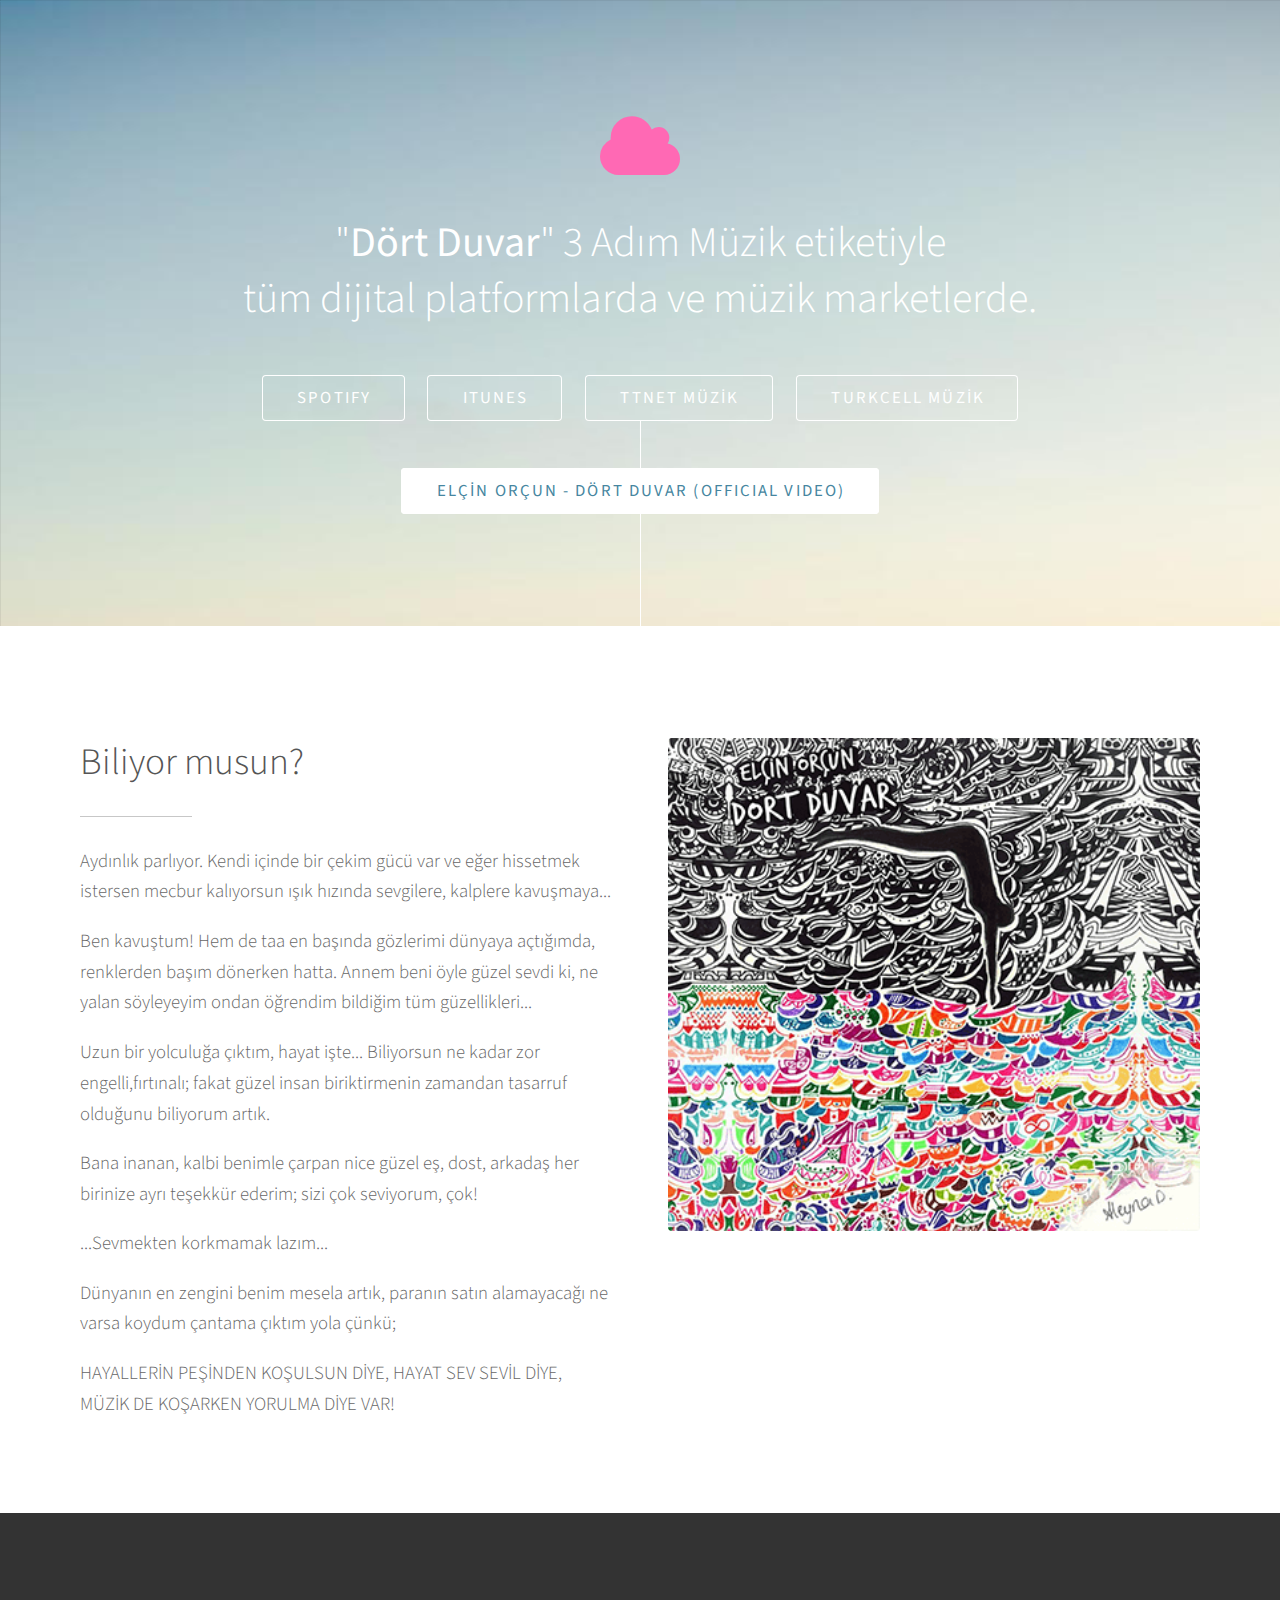
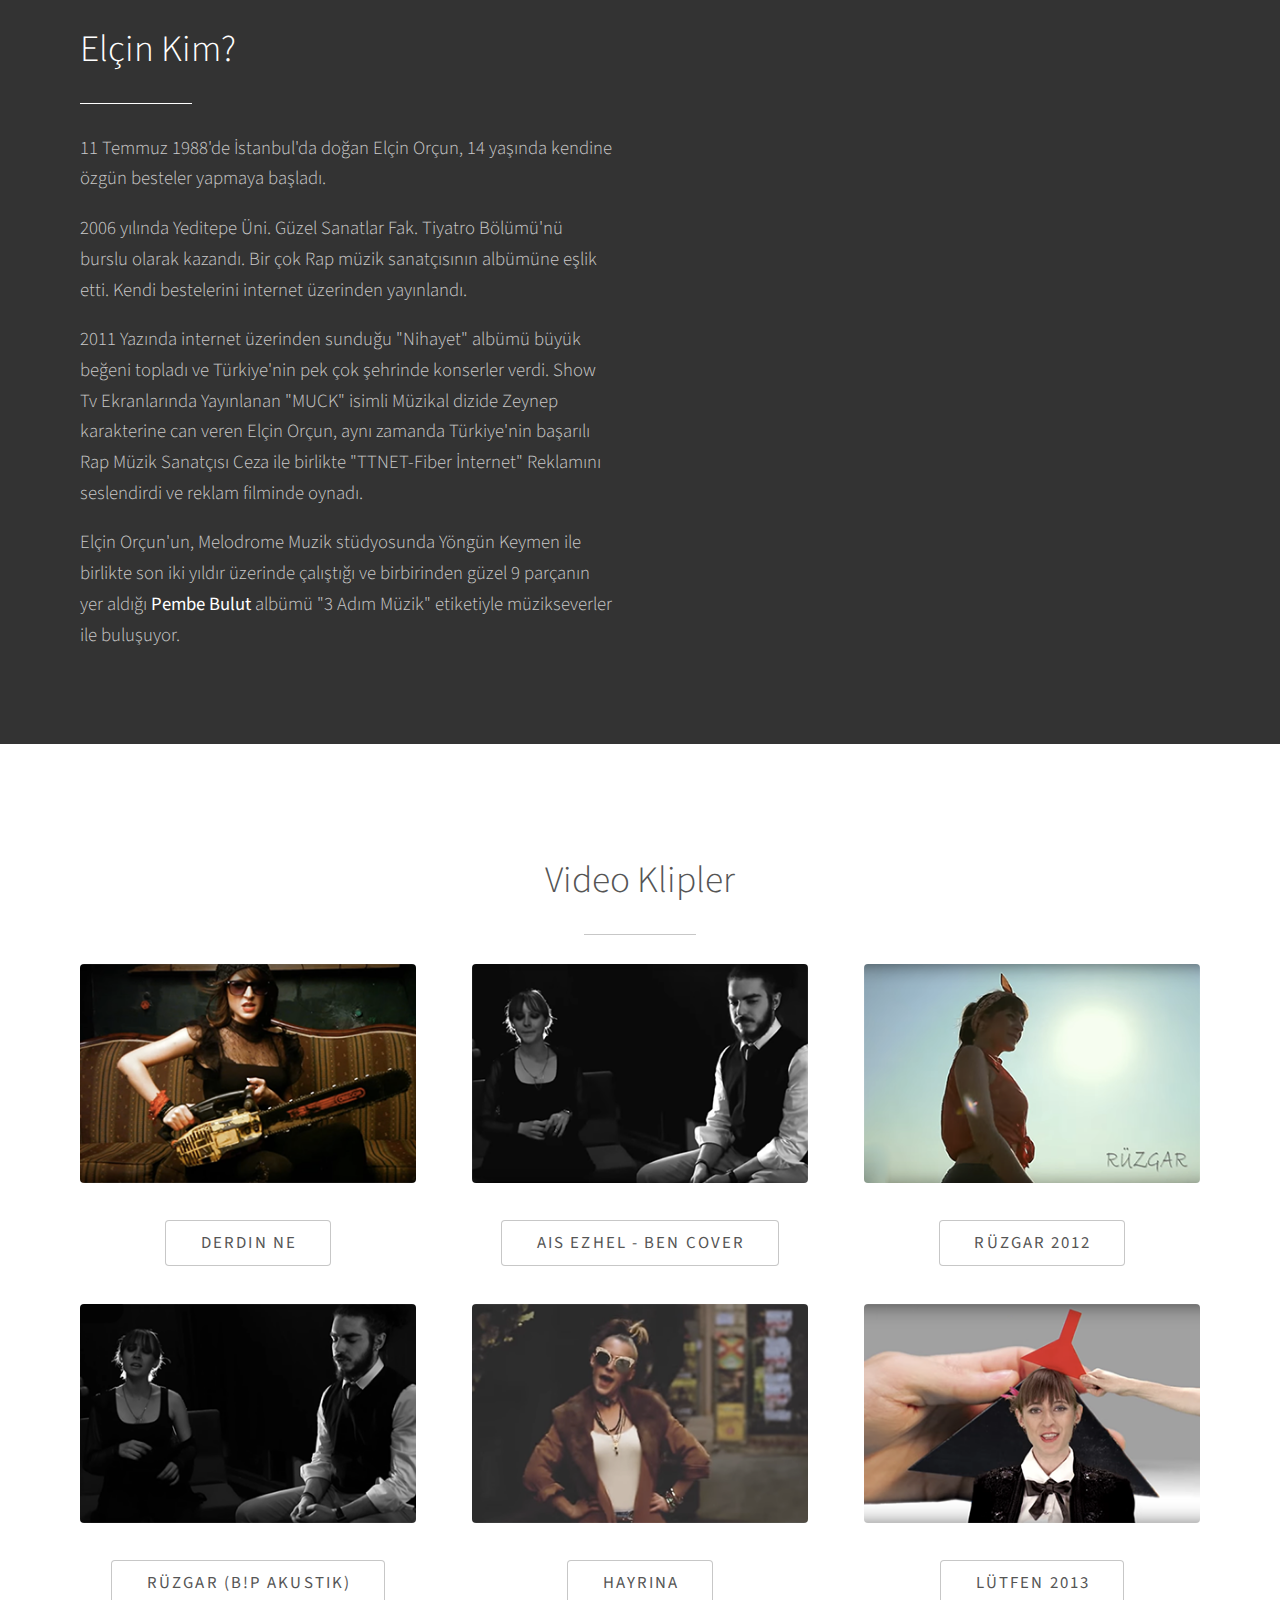
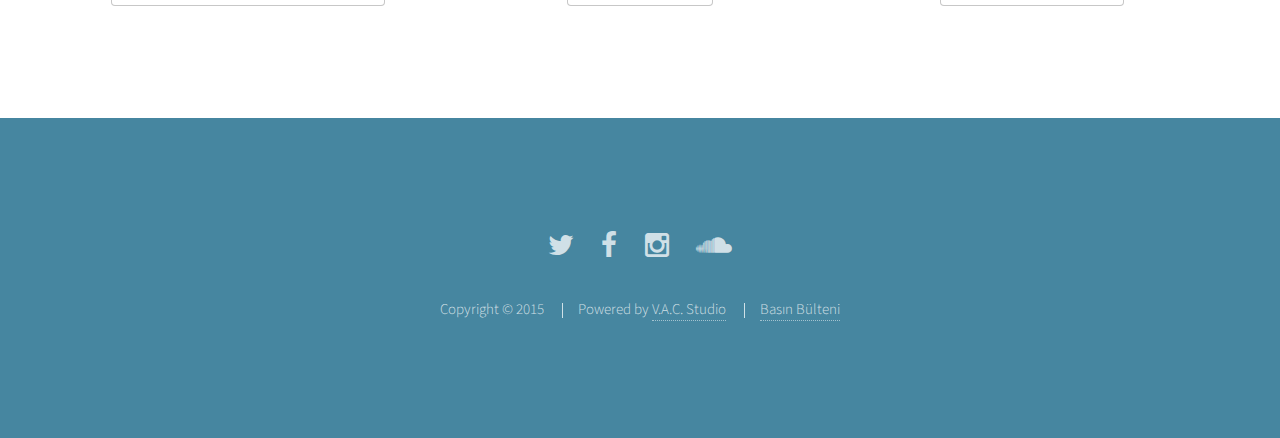
==== commit ea600355: "Remove, google plus link" ====
--- a/index-dortDuvar.html
+++ b/index-dortDuvar.html
@@ -1,197 +1,196 @@
 <!DOCTYPE HTML>
 <html xmlns="http://www.w3.org/1999/html">
-	<head>
-		<title>Elçin Orçun - Dört Duvar</title>
-		<meta http-equiv="content-type" content="text/html; charset=utf-8" />
-		<meta name="description" content="" />
-		<meta name="keywords" content="" />
-		<meta name="author" content="nevcan uludaş" />
-		<!--[if lte IE 8]><script src="css/ie/html5shiv.js"></script><![endif]-->
-		<script src="js/jquery.min.js"></script>
-		<script src="js/jquery.scrolly.min.js"></script>
-		<script src="js/skel.min.js"></script>
-		<script src="js/init.js"></script>
-		<noscript>
-			<link rel="stylesheet" href="css/skel.css" />
-			<link rel="stylesheet" href="css/style.css" />
-			<link rel="stylesheet" href="css/style-xlarge.css" />
-		</noscript>
-		<!--[if lte IE 9]><link rel="stylesheet" href="css/ie/v9.css" /><![endif]-->
-		<!--[if lte IE 8]><link rel="stylesheet" href="css/ie/v8.css" /><![endif]-->
-	</head>
-	<body>
+  <head>
+    <title>Elçin Orçun - Dört Duvar</title>
+    <meta http-equiv="content-type" content="text/html; charset=utf-8" />
+    <meta name="description" content="" />
+    <meta name="keywords" content="" />
+    <meta name="author" content="nevcan uludaş" />
+    <!--[if lte IE 8]><script src="css/ie/html5shiv.js"></script><![endif]-->
+    <script src="js/jquery.min.js"></script>
+    <script src="js/jquery.scrolly.min.js"></script>
+    <script src="js/skel.min.js"></script>
+    <script src="js/init.js"></script>
+    <noscript>
+      <link rel="stylesheet" href="css/skel.css" />
+      <link rel="stylesheet" href="css/style.css" />
+      <link rel="stylesheet" href="css/style-xlarge.css" />
+    </noscript>
+    <!--[if lte IE 9]><link rel="stylesheet" href="css/ie/v9.css" /><![endif]-->
+    <!--[if lte IE 8]><link rel="stylesheet" href="css/ie/v8.css" /><![endif]-->
+  </head>
+  <body>
 
-		<!-- Header -->
-		<section id="header">
-			<div class="inner">
-				<span class="icon major fa-cloud" style="color:hotpink;"></span>
-				<h1>"<strong>Dört Duvar</strong>" 3 Adım Müzik etiketiyle<br />
-				tüm dijital platformlarda ve müzik marketlerde.</h1>
-				<ul class="actions">
-					<li><a href="https://play.spotify.com/track/7yi4Gw7I9JUrYmdKuyf0Lj" target="_blank" class="button scrolly">Spotify</a></li>
-					<li><a href="http://hyperurl.co/DortDuvar" target="_blank" class="button scrolly">ITunes</a></li>
-					<li><a href="https://www.ttnetmuzik.com.tr/#/album-Dort_Duvar-426302" target="_blank" class="button scrolly">TTnet MÜZİK</a></li>
-					<li><a href="http://turkcellmuzik.turkcell.com.tr/#!/album/--/dort-duvar/ODg5ODQ1ODk1ODc5/--/sarkilar/karisik" target="_blank" class="button scrolly">TURKCELL MÜZİK</a></li>
-				</ul>
-				<ul class="actions uniform">
-					<li><a href="https://youtu.be/6TJUSB4Pkss" target="_blank" class="button special">ELÇİN ORÇUN - DÖRT DUVAR (OFFICIAL VIDEO)</a></li>
-				</ul>
-			</div>
-		</section>
+    <!-- Header -->
+    <section id="header">
+      <div class="inner">
+        <span class="icon major fa-cloud" style="color:hotpink;"></span>
+        <h1>"<strong>Dört Duvar</strong>" 3 Adım Müzik etiketiyle<br />
+        tüm dijital platformlarda ve müzik marketlerde.</h1>
+        <ul class="actions">
+          <li><a href="https://play.spotify.com/track/7yi4Gw7I9JUrYmdKuyf0Lj" target="_blank" class="button scrolly">Spotify</a></li>
+          <li><a href="http://hyperurl.co/DortDuvar" target="_blank" class="button scrolly">ITunes</a></li>
+          <li><a href="https://www.ttnetmuzik.com.tr/#/album-Dort_Duvar-426302" target="_blank" class="button scrolly">TTnet MÜZİK</a></li>
+          <li><a href="http://turkcellmuzik.turkcell.com.tr/#!/album/--/dort-duvar/ODg5ODQ1ODk1ODc5/--/sarkilar/karisik" target="_blank" class="button scrolly">TURKCELL MÜZİK</a></li>
+        </ul>
+        <ul class="actions uniform">
+          <li><a href="https://youtu.be/6TJUSB4Pkss" target="_blank" class="button special">ELÇİN ORÇUN - DÖRT DUVAR (OFFICIAL VIDEO)</a></li>
+        </ul>
+      </div>
+    </section>
 
-		<!-- One -->
-		<section id="one" class="main style1">
-			<div class="container">
-				<div class="row 150%">
-					<div class="6u 12u$(medium)">
-						<header class="major">
-							<h2>Biliyor musun?</h2>
-						</header>
-						<p>Aydınlık parlıyor. Kendi içinde bir çekim gücü var ve eğer hissetmek istersen mecbur kalıyorsun ışık hızında sevgilere, kalplere kavuşmaya...</p>
-						<p>Ben kavuştum! Hem de taa en başında gözlerimi dünyaya açtığımda, renklerden başım dönerken hatta. Annem beni öyle güzel sevdi ki, ne yalan söyleyeyim ondan öğrendim bildiğim tüm güzellikleri...</p>
-						<p>Uzun bir yolculuğa çıktım, hayat işte... Biliyorsun ne kadar zor engelli,fırtınalı; fakat güzel insan biriktirmenin zamandan tasarruf olduğunu biliyorum artık.</p>
-						<p>Bana inanan, kalbi benimle çarpan nice güzel eş, dost, arkadaş her birinize ayrı teşekkür ederim; sizi çok seviyorum, çok!</p>
-						<p>...Sevmekten korkmamak lazım...</p>
-						<p>Dünyanın en zengini benim mesela artık, paranın satın alamayacağı ne varsa koydum çantama çıktım yola çünkü;</p>
-						<p>HAYALLERİN PEŞİNDEN KOŞULSUN DİYE, HAYAT SEV SEVİL DİYE, MÜZİK DE KOŞARKEN YORULMA DİYE VAR!</p>
-					</div>
-					<div class="6u$ 12u$(medium) important(medium)">
-						<span class="image fit"><img src="images/dortduvar.png" alt="" /></span>
-					</div>
-				</div>
-			</div>
-		</section>
+    <!-- One -->
+    <section id="one" class="main style1">
+      <div class="container">
+        <div class="row 150%">
+          <div class="6u 12u$(medium)">
+            <header class="major">
+              <h2>Biliyor musun?</h2>
+            </header>
+            <p>Aydınlık parlıyor. Kendi içinde bir çekim gücü var ve eğer hissetmek istersen mecbur kalıyorsun ışık hızında sevgilere, kalplere kavuşmaya...</p>
+            <p>Ben kavuştum! Hem de taa en başında gözlerimi dünyaya açtığımda, renklerden başım dönerken hatta. Annem beni öyle güzel sevdi ki, ne yalan söyleyeyim ondan öğrendim bildiğim tüm güzellikleri...</p>
+            <p>Uzun bir yolculuğa çıktım, hayat işte... Biliyorsun ne kadar zor engelli,fırtınalı; fakat güzel insan biriktirmenin zamandan tasarruf olduğunu biliyorum artık.</p>
+            <p>Bana inanan, kalbi benimle çarpan nice güzel eş, dost, arkadaş her birinize ayrı teşekkür ederim; sizi çok seviyorum, çok!</p>
+            <p>...Sevmekten korkmamak lazım...</p>
+            <p>Dünyanın en zengini benim mesela artık, paranın satın alamayacağı ne varsa koydum çantama çıktım yola çünkü;</p>
+            <p>HAYALLERİN PEŞİNDEN KOŞULSUN DİYE, HAYAT SEV SEVİL DİYE, MÜZİK DE KOŞARKEN YORULMA DİYE VAR!</p>
+          </div>
+          <div class="6u$ 12u$(medium) important(medium)">
+            <span class="image fit"><img src="images/dortduvar.png" alt="" /></span>
+          </div>
+        </div>
+      </div>
+    </section>
 
-		<!-- Two -->
-		<section id="two" class="main style2">
-			<div class="container">
-				<div class="row 150%">
-					<!--
-					<div class="6u 12u$(medium)">
-						<ul class="major-icons">
-							<li><span class="icon style1 major"><img src="images/bio1.png" /></span></li>
-							<li><span class="icon style1 major"><img src="images/bio2.png" /></span></li>
-							<li><span class="icon style1 major"><img src="images/bio3.png" /></span></li>
-							<li><span class="icon style1 major"><img src="images/bio4.png" /></span></li>
-						</ul>
-					</div>
-					-->
-					<div class="6u$ 12u$(medium)">
-						<header class="major">
-							<h2>Elçin Kim?</h2>
-						</header>
-						<p>11 Temmuz 1988'de İstanbul'da doğan Elçin Orçun, 14 yaşında kendine özgün besteler yapmaya başladı.</p>
-						<p>2006 yılında Yeditepe Üni. Güzel Sanatlar Fak. Tiyatro Bölümü'nü burslu olarak kazandı. Bir çok Rap müzik sanatçısının albümüne eşlik etti. Kendi bestelerini  internet üzerinden yayınlandı.</p>
-						<p>2011 Yazında internet üzerinden sunduğu "Nihayet" albümü büyük beğeni topladı ve Türkiye'nin pek çok şehrinde konserler verdi. Show Tv Ekranlarında Yayınlanan "MUCK" isimli Müzikal dizide Zeynep karakterine can veren Elçin Orçun, aynı zamanda Türkiye'nin başarılı Rap Müzik Sanatçısı Ceza ile birlikte "TTNET-Fiber İnternet" Reklamını seslendirdi ve reklam filminde oynadı.</p>
-						<p>Elçin Orçun'un, Melodrome Muzik stüdyosunda Yöngün Keymen ile birlikte son iki yıldır üzerinde çalıştığı ve birbirinden güzel 9 parçanın yer aldığı <strong>Pembe Bulut</strong> albümü "3 Adım Müzik" etiketiyle müzikseverler ile buluşuyor.</p>
-					</div>
-				</div>
-			</div>
-		</section>
+    <!-- Two -->
+    <section id="two" class="main style2">
+      <div class="container">
+        <div class="row 150%">
+          <!--
+          <div class="6u 12u$(medium)">
+            <ul class="major-icons">
+              <li><span class="icon style1 major"><img src="images/bio1.png" /></span></li>
+              <li><span class="icon style1 major"><img src="images/bio2.png" /></span></li>
+              <li><span class="icon style1 major"><img src="images/bio3.png" /></span></li>
+              <li><span class="icon style1 major"><img src="images/bio4.png" /></span></li>
+            </ul>
+          </div>
+          -->
+          <div class="6u$ 12u$(medium)">
+            <header class="major">
+              <h2>Elçin Kim?</h2>
+            </header>
+            <p>11 Temmuz 1988'de İstanbul'da doğan Elçin Orçun, 14 yaşında kendine özgün besteler yapmaya başladı.</p>
+            <p>2006 yılında Yeditepe Üni. Güzel Sanatlar Fak. Tiyatro Bölümü'nü burslu olarak kazandı. Bir çok Rap müzik sanatçısının albümüne eşlik etti. Kendi bestelerini  internet üzerinden yayınlandı.</p>
+            <p>2011 Yazında internet üzerinden sunduğu "Nihayet" albümü büyük beğeni topladı ve Türkiye'nin pek çok şehrinde konserler verdi. Show Tv Ekranlarında Yayınlanan "MUCK" isimli Müzikal dizide Zeynep karakterine can veren Elçin Orçun, aynı zamanda Türkiye'nin başarılı Rap Müzik Sanatçısı Ceza ile birlikte "TTNET-Fiber İnternet" Reklamını seslendirdi ve reklam filminde oynadı.</p>
+            <p>Elçin Orçun'un, Melodrome Muzik stüdyosunda Yöngün Keymen ile birlikte son iki yıldır üzerinde çalıştığı ve birbirinden güzel 9 parçanın yer aldığı <strong>Pembe Bulut</strong> albümü "3 Adım Müzik" etiketiyle müzikseverler ile buluşuyor.</p>
+          </div>
+        </div>
+      </div>
+    </section>
 
-		<!-- Three -->
-		<section id="three" class="main style1 special">
-			<div class="container">
+    <!-- Three -->
+    <section id="three" class="main style1 special">
+      <div class="container">
 
-				<header class="major">
-					<h2>Video Klipler</h2>
-				</header>
+        <header class="major">
+          <h2>Video Klipler</h2>
+        </header>
 
-				<div class="row 150%">
-					<div class="4u 12u$(medium)">
-						<span class="image fit">
-							<a href="https://www.youtube.com/watch?v=4gZuUYfUnNM" target="_blank">
-								<img src="images/klipler/derdinNe.png" alt="" />
-							</a>
-						</span>
-						<ul class="actions">
-							<li><a href="https://www.youtube.com/watch?v=4gZuUYfUnNM" target="_blank" class="button">Derdin Ne</a></li>
-						</ul>
-					</div>
-					<div class="4u 12u$(medium)">
-						<span class="image fit">
-							<a href="https://www.youtube.com/watch?v=0Krvwr2W39M" target="_blank">
-								<img src="images/klipler/benCover.png" alt="" />
-							</a>
-						</span>
-						<ul class="actions">
-							<li><a href="https://www.youtube.com/watch?v=0Krvwr2W39M" target="_blank" class="button">Ais Ezhel - Ben Cover</a></li>
-						</ul>
-					</div>
-					<div class="4u$ 12u$(medium)">
-						<span class="image fit">
-							<a href="https://www.youtube.com/watch?v=H0GHx_ZiVvg" target="_blank">
-								<img src="images/klipler/ruzgar.png" alt="" />
-							</a>
-						</span>
-						<ul class="actions">
-							<li><a href="https://www.youtube.com/watch?v=H0GHx_ZiVvg" target="_blank" class="button">Rüzgar 2012</a></li>
-						</ul>
-					</div>
-				</div>
+        <div class="row 150%">
+          <div class="4u 12u$(medium)">
+            <span class="image fit">
+              <a href="https://www.youtube.com/watch?v=4gZuUYfUnNM" target="_blank">
+                <img src="images/klipler/derdinNe.png" alt="" />
+              </a>
+            </span>
+            <ul class="actions">
+              <li><a href="https://www.youtube.com/watch?v=4gZuUYfUnNM" target="_blank" class="button">Derdin Ne</a></li>
+            </ul>
+          </div>
+          <div class="4u 12u$(medium)">
+            <span class="image fit">
+              <a href="https://www.youtube.com/watch?v=0Krvwr2W39M" target="_blank">
+                <img src="images/klipler/benCover.png" alt="" />
+              </a>
+            </span>
+            <ul class="actions">
+              <li><a href="https://www.youtube.com/watch?v=0Krvwr2W39M" target="_blank" class="button">Ais Ezhel - Ben Cover</a></li>
+            </ul>
+          </div>
+          <div class="4u$ 12u$(medium)">
+            <span class="image fit">
+              <a href="https://www.youtube.com/watch?v=H0GHx_ZiVvg" target="_blank">
+                <img src="images/klipler/ruzgar.png" alt="" />
+              </a>
+            </span>
+            <ul class="actions">
+              <li><a href="https://www.youtube.com/watch?v=H0GHx_ZiVvg" target="_blank" class="button">Rüzgar 2012</a></li>
+            </ul>
+          </div>
+        </div>
 
-				<div class="row 150%">
-					<div class="4u 12u$(medium)">
-						<span class="image fit">
-							<a href="https://www.youtube.com/watch?v=wIejO-fNywo" target="_blank">
-								<img src="images/klipler/ruzgar_bipAkustik.png" alt="" />
-							</a>
-						</span>
-						<ul class="actions">
-							<li><a href="https://www.youtube.com/watch?v=wIejO-fNywo" target="_blank" class="button">Rüzgar (B!P Akustik)</a></li>
-						</ul>
-					</div>
-					<div class="4u 12u$(medium)">
-						<span class="image fit">
-							<a href="https://www.youtube.com/watch?v=1G0oK8ZaPqo" target="_blank">
-								<img src="images/klipler/hayrina.png" alt="" />
-							</a>
-						</span>
-						<ul class="actions">
-							<li><a href="https://www.youtube.com/watch?v=1G0oK8ZaPqo" target="_blank" class="button">Hayrına</a></li>
-						</ul>
-					</div>
-					<div class="4u$ 12u$(medium)">
-						<span class="image fit">
-							<a href="https://www.youtube.com/watch?v=cpt3MJ0rsYs" target="_blank">
-								<img src="images/klipler/lutfen.png" alt="" />
-							</a>
-						</span>
-						<ul class="actions">
-							<li><a href="https://www.youtube.com/watch?v=cpt3MJ0rsYs" target="_blank" class="button">Lütfen 2013</a></li>
-						</ul>
-					</div>
-				</div>
+        <div class="row 150%">
+          <div class="4u 12u$(medium)">
+            <span class="image fit">
+              <a href="https://www.youtube.com/watch?v=wIejO-fNywo" target="_blank">
+                <img src="images/klipler/ruzgar_bipAkustik.png" alt="" />
+              </a>
+            </span>
+            <ul class="actions">
+              <li><a href="https://www.youtube.com/watch?v=wIejO-fNywo" target="_blank" class="button">Rüzgar (B!P Akustik)</a></li>
+            </ul>
+          </div>
+          <div class="4u 12u$(medium)">
+            <span class="image fit">
+              <a href="https://www.youtube.com/watch?v=1G0oK8ZaPqo" target="_blank">
+                <img src="images/klipler/hayrina.png" alt="" />
+              </a>
+            </span>
+            <ul class="actions">
+              <li><a href="https://www.youtube.com/watch?v=1G0oK8ZaPqo" target="_blank" class="button">Hayrına</a></li>
+            </ul>
+          </div>
+          <div class="4u$ 12u$(medium)">
+            <span class="image fit">
+              <a href="https://www.youtube.com/watch?v=cpt3MJ0rsYs" target="_blank">
+                <img src="images/klipler/lutfen.png" alt="" />
+              </a>
+            </span>
+            <ul class="actions">
+              <li><a href="https://www.youtube.com/watch?v=cpt3MJ0rsYs" target="_blank" class="button">Lütfen 2013</a></li>
+            </ul>
+          </div>
+        </div>
 
-			</div>
-		</section>
+      </div>
+    </section>
 
-		<!-- Footer -->
-		<section id="footer">
-			<ul class="icons">
-				<li><a target="_blank" href="https://twitter.com/elcnorcn" class="icon alt fa-twitter"><span class="label">Twitter</span></a></li>
-				<li><a target="_blank" href="https://www.facebook.com/elcinorcunn34" class="icon alt fa-facebook"><span class="label">Facebook</span></a></li>
-				<li><a target="_blank" href="http://www.instagram.com/elcnorcn" class="icon alt fa-instagram"><span class="label">Instagram</span></a></li>
-				<li><a target="_blank" href="https://soundcloud.com/elcinorcun" class="icon alt fa-soundcloud"><span class="label">Instagram</span></a></li>
-				<li><a target="_blank" href="https://plus.google.com/107605220546430343421/posts" class="icon alt fa-google-plus"><span class="label">Instagram</span></a></li>
-			</ul>
-			<ul class="copyright">
-				<li>Copyright &copy; 2015</li>
-				<li>Powered by <a href="http://vacstudio.com/" target="_blank">V.A.C. Studio</a></li>
-				<li><a href="basin_bulteni.zip" title="indirmek için tıklayın">Basın Bülteni</a></li>
-			</ul>
-		</section>
+    <!-- Footer -->
+    <section id="footer">
+      <ul class="icons">
+        <li><a target="_blank" href="https://twitter.com/elcnorcn" class="icon alt fa-twitter"><span class="label">Twitter</span></a></li>
+        <li><a target="_blank" href="https://www.facebook.com/elcinorcunn34" class="icon alt fa-facebook"><span class="label">Facebook</span></a></li>
+        <li><a target="_blank" href="http://www.instagram.com/elcnorcn" class="icon alt fa-instagram"><span class="label">Instagram</span></a></li>
+        <li><a target="_blank" href="https://soundcloud.com/elcinorcun" class="icon alt fa-soundcloud"><span class="label">Instagram</span></a></li>
+      </ul>
+      <ul class="copyright">
+        <li>Copyright &copy; 2015</li>
+        <li>Powered by <a href="http://vacstudio.com/" target="_blank">V.A.C. Studio</a></li>
+        <li><a href="basin_bulteni.zip" title="indirmek için tıklayın">Basın Bülteni</a></li>
+      </ul>
+    </section>
 
-		<script>
-			(function(i,s,o,g,r,a,m){i['GoogleAnalyticsObject']=r;i[r]=i[r]||function(){
-				(i[r].q=i[r].q||[]).push(arguments)},i[r].l=1*new Date();a=s.createElement(o),
-					m=s.getElementsByTagName(o)[0];a.async=1;a.src=g;m.parentNode.insertBefore(a,m)
-			})(window,document,'script','//www.google-analytics.com/analytics.js','ga');
+    <script>
+      (function(i,s,o,g,r,a,m){i['GoogleAnalyticsObject']=r;i[r]=i[r]||function(){
+        (i[r].q=i[r].q||[]).push(arguments)},i[r].l=1*new Date();a=s.createElement(o),
+          m=s.getElementsByTagName(o)[0];a.async=1;a.src=g;m.parentNode.insertBefore(a,m)
+      })(window,document,'script','//www.google-analytics.com/analytics.js','ga');
 
-			ga('create', 'UA-38508928-3', 'auto');
-			ga('send', 'pageview');
+      ga('create', 'UA-38508928-3', 'auto');
+      ga('send', 'pageview');
 
-		</script>
+    </script>
 
-	</body>
+  </body>
 </html>